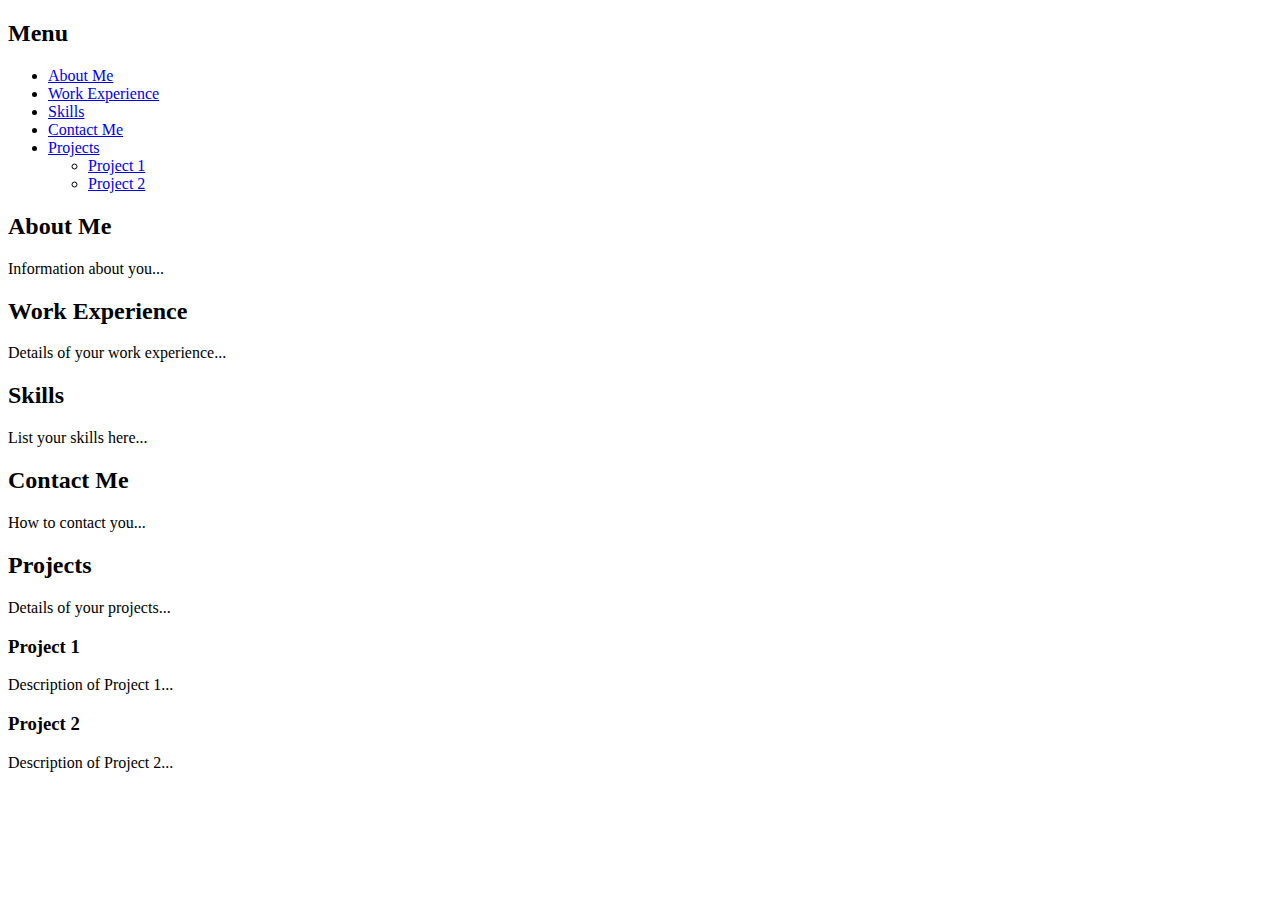
==== index.html @ ef304492 "scrollable sidebar?" ====
<!DOCTYPE html>
<html lang="en">
<head>
    <meta charset="UTF-8">
    <meta name="viewport" content="width=device-width, initial-scale=1.0">
    <title>Your Portfolio</title>
    <link rel="stylesheet" href="style.css">
</head>
<body>
    <nav id="sidebar">
        <h2>Menu</h2>
        <ul>
            <li><a href="#about" class="active">About Me</a></li>
            <li><a href="#work">Work Experience</a></li>
            <li><a href="#skills">Skills</a></li>
            <li><a href="#contact">Contact Me</a></li>
            <li>
                <a href="#projects">Projects</a>
                <ul class="nested">
                    <li><a href="#project1">Project 1</a></li>
                    <li><a href="#project2">Project 2</a></li>
                </ul>
            </li>
        </ul>
    </nav>
    <div id="content">
        <section id="about">
            <h2>About Me</h2>
            <p>Information about you...</p>
        </section>
        <section id="work">
            <h2>Work Experience</h2>
            <p>Details of your work experience...</p>
        </section>
        <section id="skills">
            <h2>Skills</h2>
            <p>List your skills here...</p>
        </section>
        <section id="contact">
            <h2>Contact Me</h2>
            <p>How to contact you...</p>
        </section>
        <section id="projects">
            <h2>Projects</h2>
            <p>Details of your projects...</p>
            <div id="project1">
                <h3>Project 1</h3>
                <p>Description of Project 1...</p>
            </div>
            <div id="project2">
                <h3>Project 2</h3>
                <p>Description of Project 2...</p>
            </div>
        </section>
    </div>
    <script src="script.js"></script>
</body>
</html>
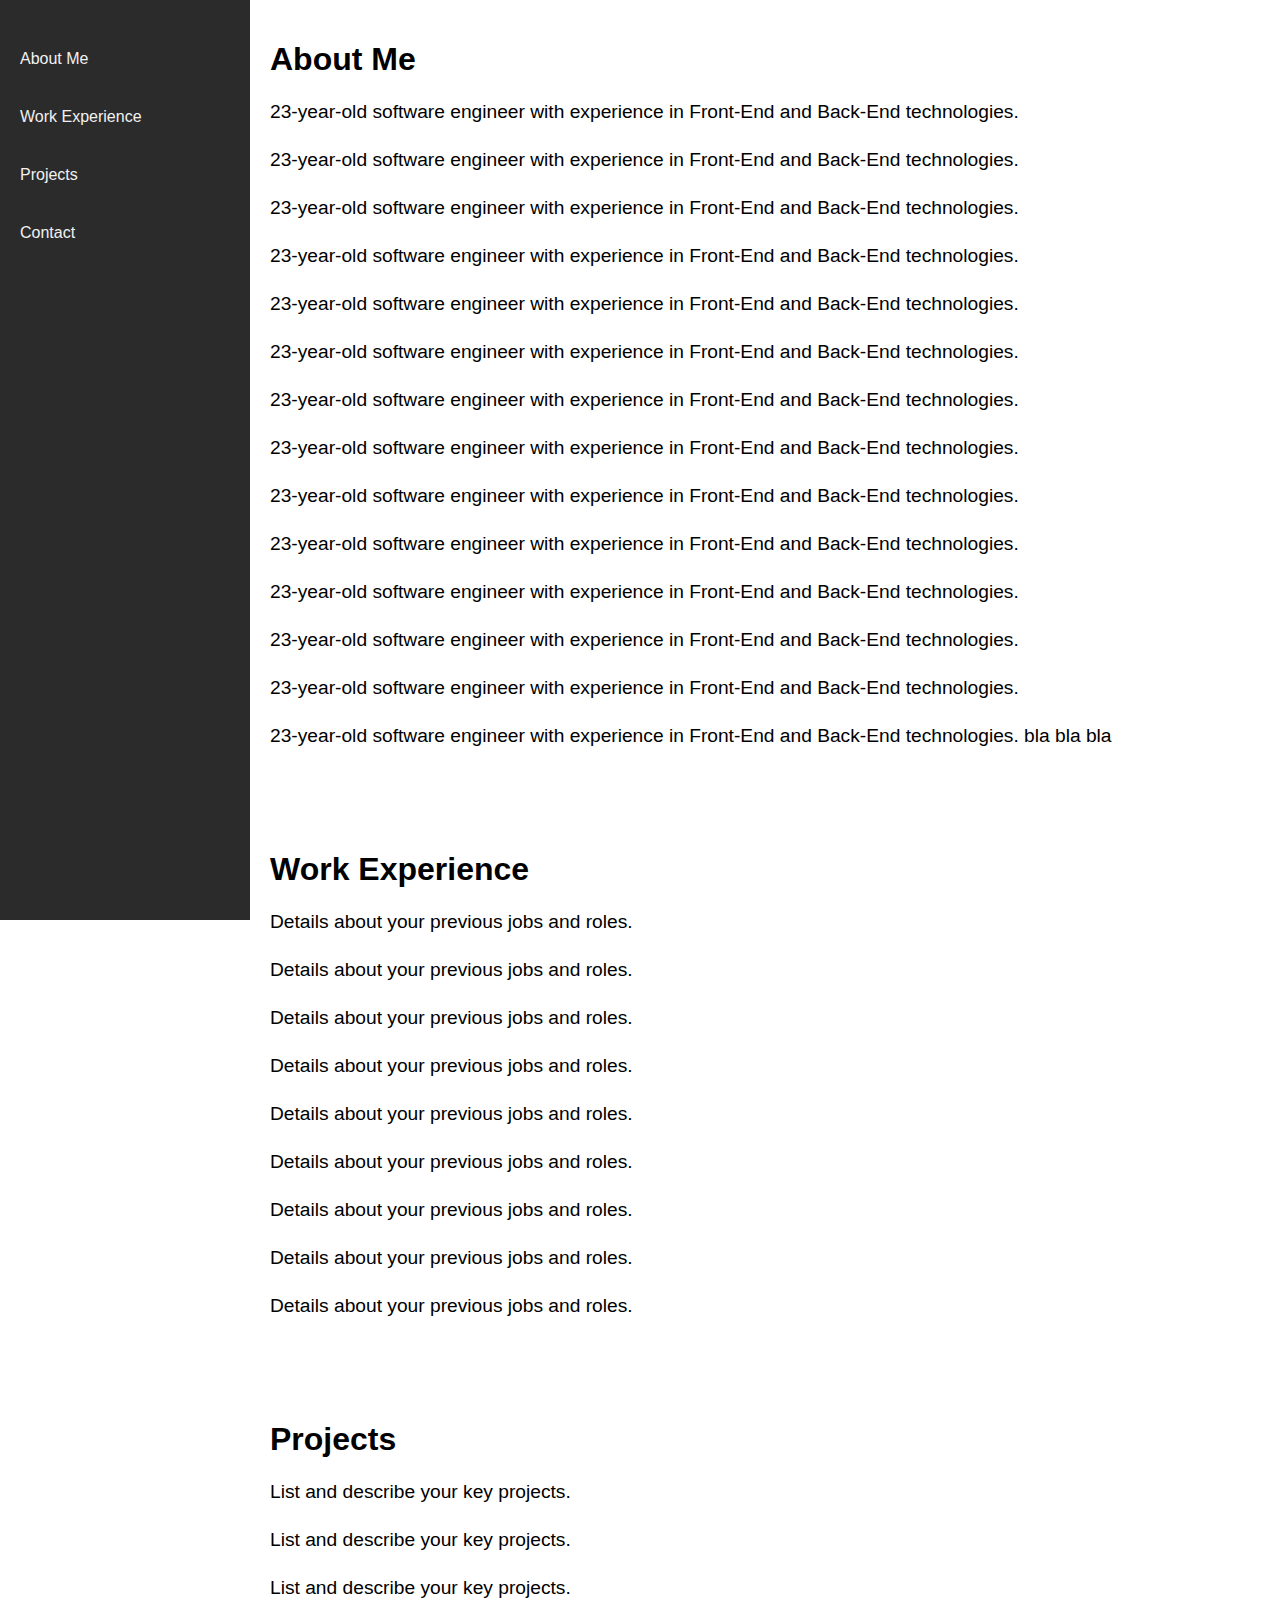
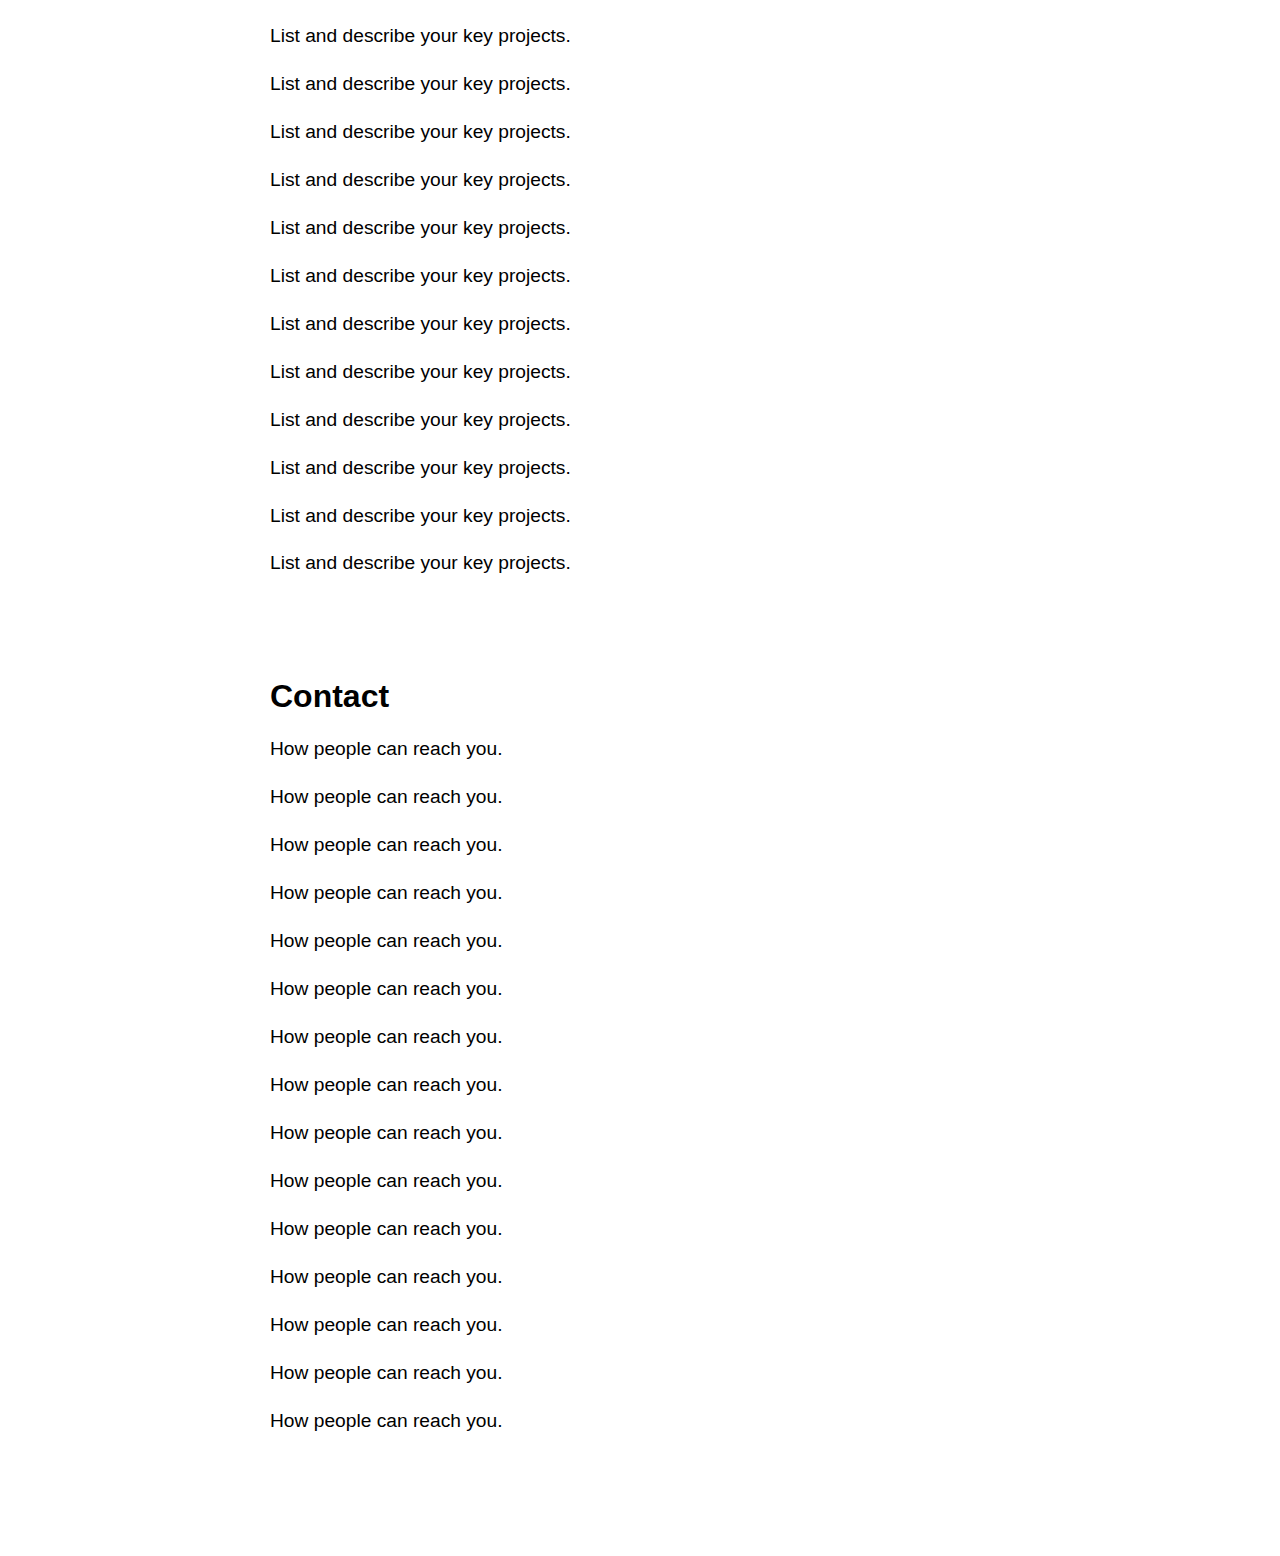
==== commit add86941: "scrollspy implementation and sectioning" ====
--- a/index.html
+++ b/index.html
@@ -4,55 +4,90 @@
     <meta charset="UTF-8">
     <meta name="viewport" content="width=device-width, initial-scale=1.0">
     <title>Your Portfolio</title>
-    <link rel="stylesheet" href="style.css">
+    <link rel="stylesheet" href="styles.css">
+    <script defer src="script.js"></script>
 </head>
 <body>
-    <nav id="sidebar">
-        <h2>Menu</h2>
-        <ul>
-            <li><a href="#about" class="active">About Me</a></li>
-            <li><a href="#work">Work Experience</a></li>
-            <li><a href="#skills">Skills</a></li>
-            <li><a href="#contact">Contact Me</a></li>
-            <li>
-                <a href="#projects">Projects</a>
-                <ul class="nested">
-                    <li><a href="#project1">Project 1</a></li>
-                    <li><a href="#project2">Project 2</a></li>
-                </ul>
-            </li>
-        </ul>
-    </nav>
-    <div id="content">
+    <!-- Sidebar -->
+    <div class="sidebar">
+        <nav>
+            <ul id="sidebar-menu">
+                <li><a href="#about" class="sidebar-link">About Me</a></li>
+                <li><a href="#experience" class="sidebar-link">Work Experience</a></li>
+                <li><a href="#projects" class="sidebar-link">Projects</a></li>
+                <li><a href="#contact" class="sidebar-link">Contact</a></li>
+            </ul>
+        </nav>
+    </div>
+
+    <!-- Main Content -->
+    <div class="content">
         <section id="about">
-            <h2>About Me</h2>
-            <p>Information about you...</p>
+            <h1>About Me</h1>
+            <p>23-year-old software engineer with experience in Front-End and Back-End technologies. </p>
+			<p>23-year-old software engineer with experience in Front-End and Back-End technologies. </p>
+			<p>23-year-old software engineer with experience in Front-End and Back-End technologies. </p>
+			<p>23-year-old software engineer with experience in Front-End and Back-End technologies. </p>
+			<p>23-year-old software engineer with experience in Front-End and Back-End technologies. </p>
+			<p>23-year-old software engineer with experience in Front-End and Back-End technologies. </p>
+			<p>23-year-old software engineer with experience in Front-End and Back-End technologies. </p>
+			<p>23-year-old software engineer with experience in Front-End and Back-End technologies. </p>
+			<p>23-year-old software engineer with experience in Front-End and Back-End technologies. </p>
+			<p>23-year-old software engineer with experience in Front-End and Back-End technologies. </p>
+			<p>23-year-old software engineer with experience in Front-End and Back-End technologies. </p>
+			<p>23-year-old software engineer with experience in Front-End and Back-End technologies. </p>
+			<p>23-year-old software engineer with experience in Front-End and Back-End technologies. </p>
+			<p>23-year-old software engineer with experience in Front-End and Back-End technologies. bla bla bla </p>
         </section>
-        <section id="work">
-            <h2>Work Experience</h2>
-            <p>Details of your work experience...</p>
+
+        <section id="experience">
+            <h1>Work Experience</h1>
+            <p>Details about your previous jobs and roles.</p>
+			<p>Details about your previous jobs and roles.</p>
+			<p>Details about your previous jobs and roles.</p>
+			<p>Details about your previous jobs and roles.</p>
+			<p>Details about your previous jobs and roles.</p>
+			<p>Details about your previous jobs and roles.</p>
+			<p>Details about your previous jobs and roles.</p>
+			<p>Details about your previous jobs and roles.</p>
+			<p>Details about your previous jobs and roles.</p>
         </section>
-        <section id="skills">
-            <h2>Skills</h2>
-            <p>List your skills here...</p>
+
+        <section id="projects">
+            <h1>Projects</h1>
+            <p>List and describe your key projects.</p>
+			<p>List and describe your key projects.</p>
+			<p>List and describe your key projects.</p>
+			<p>List and describe your key projects.</p>
+			<p>List and describe your key projects.</p>
+			<p>List and describe your key projects.</p>
+			<p>List and describe your key projects.</p>
+			<p>List and describe your key projects.</p>
+			<p>List and describe your key projects.</p>
+			<p>List and describe your key projects.</p>
+			<p>List and describe your key projects.</p>
+			<p>List and describe your key projects.</p>
+			<p>List and describe your key projects.</p>
+			<p>List and describe your key projects.</p>
+			<p>List and describe your key projects.</p>
         </section>
+
         <section id="contact">
-            <h2>Contact Me</h2>
-            <p>How to contact you...</p>
-        </section>
-        <section id="projects">
-            <h2>Projects</h2>
-            <p>Details of your projects...</p>
-            <div id="project1">
-                <h3>Project 1</h3>
-                <p>Description of Project 1...</p>
-            </div>
-            <div id="project2">
-                <h3>Project 2</h3>
-                <p>Description of Project 2...</p>
-            </div>
+            <h1>Contact</h1>
+            <p>How people can reach you.</p>
+			<p>How people can reach you.</p>
+			<p>How people can reach you.</p>
+			<p>How people can reach you.</p>
+			<p>How people can reach you.</p>
+			<p>How people can reach you.</p>
+			<p>How people can reach you.</p>
+			<p>How people can reach you.</p>
+			<p>How people can reach you.</p>
+			<p>How people can reach you.</p>
+			<p>How people can reach you.</p>
+			<p>How people can reach you.</p><p>How people can reach you.</p><p>How people can reach you.</p>
+			<p>How people can reach you.</p>
         </section>
     </div>
-    <script src="script.js"></script>
 </body>
 </html>
--- a/styles.css
+++ b/styles.css
@@ -0,0 +1,59 @@
+/* General styles */
+body {
+    margin: 0;
+    font-family: Arial, sans-serif;
+    display: flex;
+}
+
+/* Sidebar */
+.sidebar {
+    width: 250px;
+    background-color: #2b2b2b;
+    height: 100vh;
+    position: fixed;
+    top: 0;
+    left: 0;
+    overflow-y: auto;
+    padding-top: 20px;
+}
+
+.sidebar nav ul {
+    list-style-type: none;
+    padding: 0;
+}
+
+.sidebar nav ul li {
+    margin: 20px 0;
+}
+
+.sidebar-link {
+    text-decoration: none;
+    color: #f1f1f1;
+    padding: 10px 20px;
+    display: block;
+}
+
+.sidebar-link.active {
+    background-color: #4caf50;
+}
+
+/* Main content */
+.content {
+    margin-left: 250px;
+    padding: 20px;
+    width: calc(100% - 250px);
+}
+
+section {
+    margin-bottom: 100px;
+}
+
+section h1 {
+    font-size: 2em;
+    margin-bottom: 20px;
+}
+
+section p {
+    font-size: 1.2em;
+    line-height: 1.5;
+}
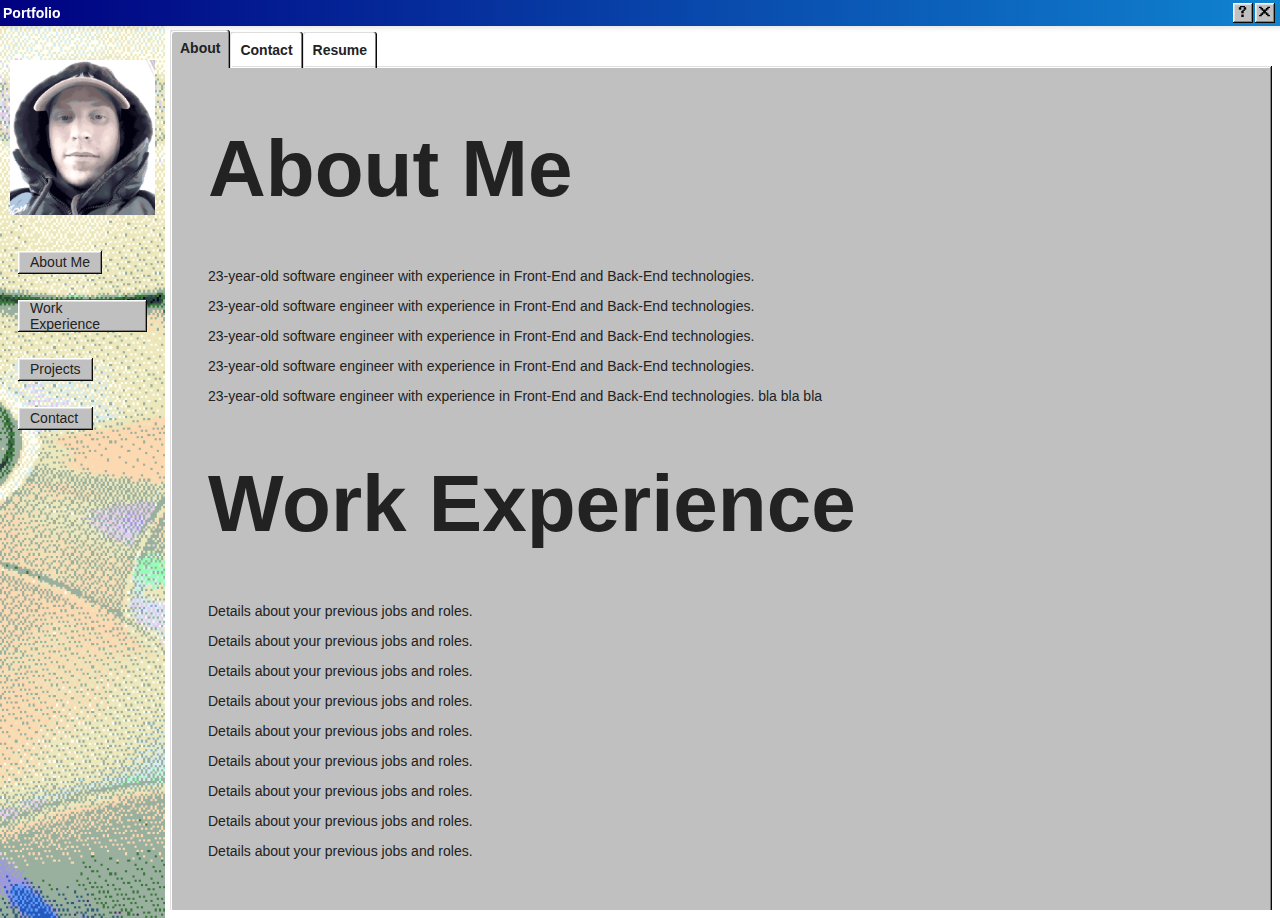
==== commit d4bd37f0: "sidebar update, added images, text fixes, scrolling fix" ====
--- a/index.html
+++ b/index.html
@@ -6,88 +6,132 @@
     <title>Your Portfolio</title>
     <link rel="stylesheet" href="styles.css">
     <script defer src="script.js"></script>
+	<style>
+		.title-bar {
+            position: fixed; /* Fixes the header to the top */
+            top: 0;
+            left: 0;
+            width: 100%; /* Full width */
+            background-color: #fff; /* White background */
+            z-index: 1000; /* Ensure it stays above other content */
+            box-shadow: 0 2px 5px rgba(0, 0, 0, 0.1); /* Shadow effect */
+        }
+
+        .sidebar {
+            position: fixed; /* Fixes the sidebar */
+			height: 100vh;
+            left: 0; /* Align to the left */
+            background-color: #e0e0e0; /* Change to your desired color */
+            padding: 30px 0px; /* Add padding */
+            box-shadow: none; /* Remove shadow effect */
+            overflow-y: auto; /* Allows scrolling within the sidebar if content overflows */
+        }
+
+        .container {
+            display: flex; /* Flexbox for sidebar and content */
+            margin-left: 150px; /* Leave space for the fixed sidebar (200px + 20px for padding) */
+            padding-top: 20px; /* Leave space for the fixed header */
+        }
+
+        .window-body {
+            flex-grow: 1; /* Allow main content to take remaining space */
+        }
+    </style>
 </head>
 <body>
-    <!-- Sidebar -->
-    <div class="sidebar">
-        <nav>
-            <ul id="sidebar-menu">
-                <li><a href="#about" class="sidebar-link">About Me</a></li>
-                <li><a href="#experience" class="sidebar-link">Work Experience</a></li>
-                <li><a href="#projects" class="sidebar-link">Projects</a></li>
-                <li><a href="#contact" class="sidebar-link">Contact</a></li>
-            </ul>
-        </nav>
-    </div>
+	<!-- Header -->
+	<div class="title-bar">
+		<div class="title-bar-text">Portfolio</div>
+		<div class="title-bar-controls">
+			<button aria-label="Help"></button>
+			<button aria-label="Close"></button>
+		</div>
+	</div>
+	
+	<div class="container" style="flex-grow: 1;">
+		<!-- Sidebar -->
+		<div class="sidebar" style="width: 165px;">
+			<nav>
+				<img src="./imgs/handsome.png" alt="Description of image" width="88%" style="padding: 10px;"/>
+				<ul class="tree-view" id="sidebar-menu">
+					<li><button class="button" style="text-align: left;" onclick="location.href='#about'">About Me</a></li>
+					<li><button class="button" style="text-align: left;" onclick="location.href='#experience'">Work Experience</a></li>
+					<li><button class="button" style="text-align: left;" onclick="location.href='#projects'">Projects</a></li>
+					<li><button class="button" style="text-align: left;" onclick="location.href='#contact'">Contact</a></li>
+				</ul>
+			</nav>
+		</div>
+		
+		<div class="window-body" role="tabpanel" style="flex-grow: 1; margin-left: 20px; overflow-y: scroll; height: 98vh;">
+			<!-- Tablist -->
+			<menu role="tablist">
+				<li id="about" role="tab" aria-selected="true"><a href="#about">About</a></li>
+				<li role="tab"><a href="contact.html">Contact</a></li>
+				<li role="tab"><a href="#tabs">Resume</a></li>
+			</menu>
+			<div class="window">
+				<div class="window-body">
+					<!-- Main Content -->
+					<div class="content">
+						<h1>About Me</h1>
+						<p>23-year-old software engineer with experience in Front-End and Back-End technologies. </p>
+						<p>23-year-old software engineer with experience in Front-End and Back-End technologies. </p>
+						<p>23-year-old software engineer with experience in Front-End and Back-End technologies. </p>
+						<p>23-year-old software engineer with experience in Front-End and Back-End technologies. </p>
+						<p>23-year-old software engineer with experience in Front-End and Back-End technologies. bla bla bla </p>
 
-    <!-- Main Content -->
-    <div class="content">
-        <section id="about">
-            <h1>About Me</h1>
-            <p>23-year-old software engineer with experience in Front-End and Back-End technologies. </p>
-			<p>23-year-old software engineer with experience in Front-End and Back-End technologies. </p>
-			<p>23-year-old software engineer with experience in Front-End and Back-End technologies. </p>
-			<p>23-year-old software engineer with experience in Front-End and Back-End technologies. </p>
-			<p>23-year-old software engineer with experience in Front-End and Back-End technologies. </p>
-			<p>23-year-old software engineer with experience in Front-End and Back-End technologies. </p>
-			<p>23-year-old software engineer with experience in Front-End and Back-End technologies. </p>
-			<p>23-year-old software engineer with experience in Front-End and Back-End technologies. </p>
-			<p>23-year-old software engineer with experience in Front-End and Back-End technologies. </p>
-			<p>23-year-old software engineer with experience in Front-End and Back-End technologies. </p>
-			<p>23-year-old software engineer with experience in Front-End and Back-End technologies. </p>
-			<p>23-year-old software engineer with experience in Front-End and Back-End technologies. </p>
-			<p>23-year-old software engineer with experience in Front-End and Back-End technologies. </p>
-			<p>23-year-old software engineer with experience in Front-End and Back-End technologies. bla bla bla </p>
-        </section>
+						<section id="experience">
+							<h1>Work Experience</h1>
+							<p>Details about your previous jobs and roles.</p>
+							<p>Details about your previous jobs and roles.</p>
+							<p>Details about your previous jobs and roles.</p>
+							<p>Details about your previous jobs and roles.</p>
+							<p>Details about your previous jobs and roles.</p>
+							<p>Details about your previous jobs and roles.</p>
+							<p>Details about your previous jobs and roles.</p>
+							<p>Details about your previous jobs and roles.</p>
+							<p>Details about your previous jobs and roles.</p>
+						</section>
 
-        <section id="experience">
-            <h1>Work Experience</h1>
-            <p>Details about your previous jobs and roles.</p>
-			<p>Details about your previous jobs and roles.</p>
-			<p>Details about your previous jobs and roles.</p>
-			<p>Details about your previous jobs and roles.</p>
-			<p>Details about your previous jobs and roles.</p>
-			<p>Details about your previous jobs and roles.</p>
-			<p>Details about your previous jobs and roles.</p>
-			<p>Details about your previous jobs and roles.</p>
-			<p>Details about your previous jobs and roles.</p>
-        </section>
+						<section id="projects">
+							<h1>Projects</h1>
+							<p>List and describe your key projects.</p>
+							<p>List and describe your key projects.</p>
+							<p>List and describe your key projects.</p>
+							<p>List and describe your key projects.</p>
+							<p>List and describe your key projects.</p>
+							<p>List and describe your key projects.</p>
+							<p>List and describe your key projects.</p>
+							<p>List and describe your key projects.</p>
+							<p>List and describe your key projects.</p>
+							<p>List and describe your key projects.</p>
+							<p>List and describe your key projects.</p>
+							<p>List and describe your key projects.</p>
+							<p>List and describe your key projects.</p>
+							<p>List and describe your key projects.</p>
+							<p>List and describe your key projects.</p>
+						</section>
 
-        <section id="projects">
-            <h1>Projects</h1>
-            <p>List and describe your key projects.</p>
-			<p>List and describe your key projects.</p>
-			<p>List and describe your key projects.</p>
-			<p>List and describe your key projects.</p>
-			<p>List and describe your key projects.</p>
-			<p>List and describe your key projects.</p>
-			<p>List and describe your key projects.</p>
-			<p>List and describe your key projects.</p>
-			<p>List and describe your key projects.</p>
-			<p>List and describe your key projects.</p>
-			<p>List and describe your key projects.</p>
-			<p>List and describe your key projects.</p>
-			<p>List and describe your key projects.</p>
-			<p>List and describe your key projects.</p>
-			<p>List and describe your key projects.</p>
-        </section>
-
-        <section id="contact">
-            <h1>Contact</h1>
-            <p>How people can reach you.</p>
-			<p>How people can reach you.</p>
-			<p>How people can reach you.</p>
-			<p>How people can reach you.</p>
-			<p>How people can reach you.</p>
-			<p>How people can reach you.</p>
-			<p>How people can reach you.</p>
-			<p>How people can reach you.</p>
-			<p>How people can reach you.</p>
-			<p>How people can reach you.</p>
-			<p>How people can reach you.</p>
-			<p>How people can reach you.</p><p>How people can reach you.</p><p>How people can reach you.</p>
-			<p>How people can reach you.</p>
-        </section>
-    </div>
+						<section id="contact">
+							<h1>Contact</h1>
+							<p>How people can reach you.</p>
+							<p>How people can reach you.</p>
+							<p>How people can reach you.</p>
+							<p>How people can reach you.</p>
+							<p>How people can reach you.</p>
+							<p>How people can reach you.</p>
+							<p>How people can reach you.</p>
+							<p>How people can reach you.</p>
+							<p>How people can reach you.</p>
+							<p>How people can reach you.</p>
+							<p>How people can reach you.</p>
+							<p>How people can reach you.</p>
+							<p>How people can reach you.</p>
+						</section>
+					</div>
+				</div>
+			</div>
+		</div>
+	</div>
 </body>
-</html>
+</html>--- a/styles.css
+++ b/styles.css
@@ -1,59 +1,1020 @@
-/* General styles */
+/**
+ * 98.css
+ * Copyright (c) 2020 Jordan Scales <thatjdanisso.cool>
+ * https://github.com/jdan/98.css/blob/main/LICENSE
+ */
+
+:root {
+  /* Color */
+  --text-color: #222222;
+  --surface: #c0c0c0;
+  --button-highlight: #ffffff;
+  --button-face: #dfdfdf;
+  --button-shadow: #808080;
+  --window-frame: #0a0a0a;
+  --dialog-blue: #000080;
+  --dialog-blue-light: #1084d0;
+  --dialog-gray: #808080;
+  --dialog-gray-light: #b5b5b5;
+  --link-blue: #0000ff;
+
+  /* Spacing */
+  --element-spacing: 8px;
+  --grouped-button-spacing: 4px;
+  --grouped-element-spacing: 6px;
+  --radio-width: 12px;
+  --checkbox-width: 13px;
+  --radio-label-spacing: 6px;
+  --range-track-height: 4px;
+  --range-spacing: 10px;
+
+  /* Some detailed computations for radio buttons and checkboxes */
+  --radio-total-width-precalc: var(--radio-width) + var(--radio-label-spacing);
+  --radio-total-width: calc(var(--radio-total-width-precalc));
+  --radio-left: calc(-1 * var(--radio-total-width-precalc));
+  --radio-dot-width: 4px;
+  --radio-dot-top: calc(var(--radio-width) / 2 - var(--radio-dot-width) / 2);
+  --radio-dot-left: calc(
+    -1 * (var(--radio-total-width-precalc)) + var(--radio-width) / 2 - var(
+        --radio-dot-width
+      ) / 2
+  );
+
+  --checkbox-total-width-precalc: var(--checkbox-width) +
+    var(--radio-label-spacing);
+  --checkbox-total-width: calc(var(--checkbox-total-width-precalc));
+  --checkbox-left: calc(-1 * var(--checkbox-total-width-precalc));
+  --checkmark-width: 7px;
+  --checkmark-left: 3px;
+
+  /* Borders */
+  --border-width: 1px;
+  --border-raised-outer: inset -1px -1px var(--window-frame),
+    inset 1px 1px var(--button-highlight);
+  --border-raised-inner: inset -2px -2px var(--button-shadow),
+    inset 2px 2px var(--button-face);
+  --border-sunken-outer: inset -1px -1px var(--button-highlight),
+    inset 1px 1px var(--window-frame);
+  --border-sunken-inner: inset -2px -2px var(--button-face),
+    inset 2px 2px var(--button-shadow);
+  --default-button-border-raised-outer: inset -2px -2px var(--window-frame), inset 1px 1px var(--window-frame);
+  --default-button-border-raised-inner: inset 2px 2px var(--button-highlight), inset -3px -3px var(--button-shadow), inset 3px 3px var(--button-face);
+  --default-button-border-sunken-outer: inset 2px 2px var(--window-frame), inset -1px -1px var(--window-frame);
+  --default-button-border-sunken-inner: inset -2px -2px var(--button-highlight), inset 3px 3px var(--button-shadow), inset -3px -3px var(--button-face);
+
+
+  /* Window borders flip button-face and button-highlight */
+  --border-window-outer: inset -1px -1px var(--window-frame),
+    inset 1px 1px var(--button-face);
+  --border-window-inner: inset -2px -2px var(--button-shadow),
+    inset 2px 2px var(--button-highlight);
+
+  /* Field borders (checkbox, input, etc) flip window-frame and button-shadow */
+  --border-field: inset -1px -1px var(--button-highlight),
+    inset 1px 1px var(--button-shadow), inset -2px -2px var(--button-face),
+    inset 2px 2px var(--window-frame);
+
+  /* Tabs */
+  --border-tab: inset -1px 0 var(--window-frame),
+    inset 1px 1px var(--button-face),
+    inset -2px 0 var(--button-shadow),
+    inset 2px 2px var(--button-highlight)
+}
+
+@font-face {
+  font-family: "MS Sans Serif", sans-serif;
+  font-weight: normal;
+  font-style: normal;
+}
+
+@font-face {
+  font-family: "MS Sans Serif", sans-serif;
+  font-weight: bold;
+  font-style: normal;
+}
+
+html {
+	scroll-padding-top: 500px;
+}
+
 body {
-    margin: 0;
-    font-family: Arial, sans-serif;
-    display: flex;
-}
-
-/* Sidebar */
+  margin: 0;
+  font-family: Arial;
+  font-size: 12px;
+  color: var(--text-color);
+  overflow: hidden;
+}
+
+button,
+label,
+input,
+legend,
+textarea,
+select,
+option,
+table,
+ul.tree-view,
+.window,
+.title-bar,
+li[role=tab] {
+  font-family: "MS Sans Serif", sans-serif, Arial;
+  -webkit-font-smoothing: none;
+  font-size: 14px;
+  display: block;
+}
+
+h1 {
+  font-size: 5rem;
+}
+
+h2 {
+  font-size: 2.5rem;
+}
+
+h3 {
+  font-size: 2rem;
+}
+
+h4 {
+  font-size: 1.5rem;
+}
+
+u {
+  text-decoration: none;
+  border-bottom: 0.5px solid #222222;
+}
+
+button,
+input[type="submit"],
+input[type="reset"] {
+  box-sizing: border-box;
+  border: none;
+  color: transparent;
+  text-shadow: 0 0 var(--text-color);
+  background: var(--surface);
+  box-shadow: var(--border-raised-outer), var(--border-raised-inner);
+  border-radius: 0;
+
+  min-width: 75px;
+  min-height: 23px;
+  padding: 0 12px;
+}
+
+button.default,
+input[type="submit"].default,
+input[type="reset"].default {
+  box-shadow: var(--default-button-border-raised-outer), var(--default-button-border-raised-inner);
+}
+
+.vertical-bar {
+  width: 4px;
+  height: 20px;
+  background: #c0c0c0;
+  box-shadow: var(--border-raised-outer), var(--border-raised-inner);
+}
+
+button:not(:disabled):active,
+input[type="submit"]:not(:disabled):active,
+input[type="reset"]:not(:disabled):active {
+  box-shadow: var(--border-sunken-outer), var(--border-sunken-inner);
+  text-shadow: 1px 1px var(--text-color);
+}
+
+button.default:not(:disabled):active,
+input[type="submit"].default:not(:disabled):active,
+input[type="reset"].default:not(:disabled):active {
+  box-shadow: var(--default-button-border-sunken-outer), var(--default-button-border-sunken-inner);
+}
+
+@media (not(hover)) {
+  button:not(:disabled):hover,
+  input[type="submit"]:not(:disabled):hover,
+  input[type="reset"]:not(:disabled):hover {
+    box-shadow: var(--border-sunken-outer), var(--border-sunken-inner);
+  }
+}
+
+button:focus,
+input[type="submit"]:focus,
+input[type="reset"]:focus {
+  outline: 1px dotted #000000;
+  outline-offset: -4px;
+}
+
+button::-moz-focus-inner,
+input[type="submit"]::-moz-focus-inner,
+input[type="reset"]::-moz-focus-inner {
+  border: 0;
+}
+
+:disabled,
+:disabled + label,
+input[readonly],
+input[readonly] + label {
+  color: var(--button-shadow);
+}
+
+button:disabled,
+input[type="submit"]:disabled,
+input[type="reset"]:disabled,
+:disabled + label {
+  text-shadow: 1px 1px 0 var(--button-highlight);
+}
+
+.window {
+  box-shadow: var(--border-window-outer), var(--border-window-inner);
+  background: var(--surface);
+  min-height: 92vh;
+  padding: 3px 0 0 30px;
+}
+
+.title-bar {
+  /*background-image: url('./imgs/cds.png');
+  background-size: cover;
+  background-position: center;
+  background-repeat: no-repeat;*/
+  background: linear-gradient(
+    90deg,
+    var(--dialog-blue),
+    var(--dialog-blue-light)
+  );
+  padding: 3px 2px 3px 3px;
+  display: flex;
+  justify-content: space-between;
+  align-items: center;
+}
+
+.title-bar.inactive {
+  background: linear-gradient(
+    90deg,
+    var(--dialog-gray),
+    var(--dialog-gray-light)
+  );
+}
+
+.title-bar-text {
+  font-weight: bold;
+  color: white;
+  letter-spacing: 0;
+  margin-right: 24px;
+}
+
+.title-bar-controls {
+  display: flex;
+  padding-right: 8px;
+}
+
+.title-bar-controls button {
+  padding: 0;
+  display: block;
+  min-width: 20px;
+  min-height: 20px;
+  background-size: 55% 55%; /* Make the background image fill the button */
+}
+
+.title-bar-controls button:active {
+  padding: 0px;
+}
+
+.title-bar-controls button:focus {
+  outline: none;
+}
+
+.title-bar-controls button[aria-label="Minimize"],
+.title-bar-controls button[aria-label].minimize {
+  background-image: url("./icon/minimize.svg");
+  background-repeat: no-repeat;
+  background-position: bottom 3px left 4px;
+}
+
+.title-bar-controls button[aria-label="Maximize"],
+.title-bar-controls button[aria-label].maximize {
+  background-image: url("./icon/maximize.svg");
+  background-repeat: no-repeat;
+  background-position: top 2px left 3px;
+}
+
+.title-bar-controls button[aria-label="Maximize"]:disabled,
+.title-bar-controls button[aria-label].maximize:disabled {
+  background-image: url("./icon/maximize-disabled.svg");
+  background-repeat: no-repeat;
+  background-position: top 2px left 3px;
+}
+
+.title-bar-controls button[aria-label="Restore"],
+.title-bar-controls button[aria-label].restore {
+  background-image: url("./icon/restore.svg");
+  background-repeat: no-repeat;
+  background-position: top 2px left 3px;
+}
+
+.title-bar-controls button[aria-label="Help"],
+.title-bar-controls button[aria-label].help {
+  background-image: url("./icon/help.svg");
+  background-repeat: no-repeat;
+  background-position: top 3px left 4px;
+}
+
+.title-bar-controls button[aria-label="Close"],
+.title-bar-controls button[aria-label].close {
+  margin-left: 2px;
+  background-image: url("./icon/close.svg");
+  background-repeat: no-repeat;
+  background-position: top 3px left 4px;
+}
+
+.status-bar {
+  margin: 0px 1px;
+  display: flex;
+  gap: 1px;
+}
+
+.status-bar-field {
+  box-shadow: inset -1px -1px #dfdfdf, inset 1px 1px #808080;
+  flex-grow: 1;
+  padding: 2px 3px;
+  margin: 0;
+}
+
+.window-body {
+  margin: var(--element-spacing);
+}
+
+fieldset {
+  border-image: url("./icon/groupbox-border.svg") 2;
+  padding: calc(2 * var(--border-width) + var(--element-spacing));
+  padding-block-start: var(--element-spacing);
+  margin: 0;
+}
+
+legend {
+  background: var(--surface);
+}
+
+.field-row {
+  display: flex;
+  align-items: center;
+}
+
+[class^="field-row"] + [class^="field-row"] {
+  margin-top: var(--grouped-element-spacing);
+}
+
+.field-row > * + * {
+  margin-left: var(--grouped-element-spacing);
+}
+
+.field-row-stacked {
+  display: flex;
+  flex-direction: column;
+}
+
+.field-row-stacked * + * {
+  margin-top: var(--grouped-element-spacing);
+}
+
+label {
+  display: inline-flex;
+  align-items: center;
+}
+
+input[type="radio"],
+input[type="checkbox"] {
+  appearance: none;
+  -webkit-appearance: none;
+  -moz-appearance: none;
+  margin: 0;
+  background: 0;
+  position: fixed;
+  opacity: 0;
+  border: none;
+}
+
+input[type="radio"] + label,
+input[type="checkbox"] + label {
+  line-height: 13px;
+}
+
+input[type="radio"] + label {
+  position: relative;
+  margin-left: var(--radio-total-width);
+}
+
+input[type="radio"] + label::before {
+  content: "";
+  position: absolute;
+  top: 0;
+  left: calc(-1 * (var(--radio-total-width-precalc)));
+  display: inline-block;
+  width: var(--radio-width);
+  height: var(--radio-width);
+  margin-right: var(--radio-label-spacing);
+  background: url("./icon/radio-border.svg");
+}
+
+input[type="radio"]:active + label::before {
+  background: url("./icon/radio-border-disabled.svg");
+}
+
+input[type="radio"]:checked + label::after {
+  content: "";
+  display: block;
+  width: var(--radio-dot-width);
+  height: var(--radio-dot-width);
+  top: var(--radio-dot-top);
+  left: var(--radio-dot-left);
+  position: absolute;
+  background: url("./icon/radio-dot.svg");
+}
+
+input[type="radio"]:focus + label,
+input[type="checkbox"]:focus + label {
+  outline: 1px dotted #000000;
+}
+
+input[type="radio"][disabled] + label::before {
+  background: url("./icon/radio-border-disabled.svg");
+}
+
+input[type="radio"][disabled]:checked + label::after {
+  background: url("./icon/radio-dot-disabled.svg");
+}
+
+input[type="checkbox"] + label {
+  position: relative;
+  margin-left: var(--checkbox-total-width);
+}
+
+input[type="checkbox"] + label::before {
+  content: "";
+  position: absolute;
+  left: calc(-1 * (var(--checkbox-total-width-precalc)));
+  display: inline-block;
+  width: var(--checkbox-width);
+  height: var(--checkbox-width);
+  background: var(--button-highlight);
+  box-shadow: var(--border-field);
+  margin-right: var(--radio-label-spacing);
+}
+
+input[type="checkbox"]:active + label::before {
+  background: var(--surface);
+}
+
+input[type="checkbox"]:checked + label::after {
+  content: "";
+  display: block;
+  width: var(--checkmark-width);
+  height: var(--checkmark-width);
+  position: absolute;
+  left: calc(
+    -1 * (var(--checkbox-total-width-precalc)) + var(--checkmark-left)
+  );
+  background: url("./icon/checkmark.svg");
+}
+
+input[type="checkbox"][disabled] + label::before {
+  background: var(--surface);
+}
+
+input[type="checkbox"][disabled]:checked + label::after {
+  background: url("./icon/checkmark-disabled.svg");
+}
+
+input[type="text"],
+input[type="password"],
+input[type="email"],
+input[type="tel"],
+input[type="number"],
+input[type="search"],
+select,
+textarea {
+  padding: 3px 4px;
+  border: none;
+  box-shadow: var(--border-field);
+  background-color: var(--button-highlight);
+  box-sizing: border-box;
+  -webkit-appearance: none;
+  -moz-appearance: none;
+  appearance: none;
+  border-radius: 0;
+}
+
+input[type="text"],
+input[type="password"],
+input[type="email"],
+input[type="tel"],
+input[type="search"],
+select {
+  height: 21px;
+}
+input[type="number"] {
+  /* need this 1 pixel to fit the spinner controls in box */
+  height: 22px;
+}
+/* clears the ‘X’ from Internet Explorer */
+input[type=search]::-ms-clear { display: none; width : 0; height: 0; }
+input[type=search]::-ms-reveal { display: none; width : 0; height: 0; }
+/* clears the ‘X’ from Chrome */
+input[type="search"]::-webkit-search-decoration,
+input[type="search"]::-webkit-search-cancel-button,
+input[type="search"]::-webkit-search-results-button,
+input[type="search"]::-webkit-search-results-decoration { display: none; }
+
+input[type="text"],
+input[type="password"],
+input[type="email"],
+input[type="tel"],
+input[type="number"],
+input[type="search"] {
+  /* For some reason descenders are getting cut off without this */
+  line-height: 2;
+}
+
+input[type="email"]:disabled,
+input[type="tel"]:disabled,
+input[type="password"]:disabled,
+input[type="text"]:disabled,
+input[type="number"]:disabled,
+input[type="search"]:disabled,
+input[type="email"]:read-only,
+input[type="tel"]:read-only,
+input[type="password"]:read-only,
+input[type="text"]:read-only,
+input[type="number"]:read-only,
+input[type="search"]:read-only,
+textarea:disabled {
+  background-color: var(--surface);
+}
+
+select {
+  appearance: none;
+  -webkit-appearance: none;
+  -moz-appearance: none;
+  position: relative;
+  padding-right: 32px;
+  background-image: url("./icon/button-down.svg");
+  background-position: top 2px right 2px;
+  background-repeat: no-repeat;
+  border-radius: 0;
+}
+
+select:focus,
+input[type="text"]:focus,
+input[type="password"]:focus,
+input[type="email"]:focus,
+input[type="tel"]:focus,
+input[type="number"]:focus,
+input[type="search"]:focus,
+textarea:focus {
+  outline: none;
+}
+
+input[type="range"] {
+  -webkit-appearance: none;
+  width: 100%;
+  background: transparent;
+}
+
+input[type="range"]:focus {
+  outline: none;
+}
+
+input[type="range"]::-webkit-slider-thumb {
+  -webkit-appearance: none;
+  height: 21px;
+  width: 11px;
+  background: url("./icon/indicator-horizontal.svg");
+  transform: translateY(-8px);
+  box-shadow: none;
+  border: none;
+}
+
+input[type="range"].has-box-indicator::-webkit-slider-thumb {
+  background: url("./icon/indicator-rectangle-horizontal.svg");
+  transform: translateY(-10px);
+}
+
+input[type="range"]::-moz-range-thumb {
+  height: 21px;
+  width: 11px;
+  border: 0;
+  border-radius: 0;
+  background: url("./icon/indicator-horizontal.svg");
+  transform: translateY(2px);
+}
+
+input[type="range"].has-box-indicator::-moz-range-thumb {
+  background: url("./icon/indicator-rectangle-horizontal.svg");
+  transform: translateY(0px);
+}
+
+input[type="range"]::-webkit-slider-runnable-track {
+  width: 100%;
+  height: 2px;
+  box-sizing: border-box;
+  background: black;
+  border-right: 1px solid grey;
+  border-bottom: 1px solid grey;
+  box-shadow: 1px 0 0 white, 1px 1px 0 white, 0 1px 0 white, -1px 0 0 darkgrey,
+    -1px -1px 0 darkgrey, 0 -1px 0 darkgrey, -1px 1px 0 white, 1px -1px darkgrey;
+}
+
+input[type="range"]::-moz-range-track {
+  width: 100%;
+  height: 2px;
+  box-sizing: border-box;
+  background: black;
+  border-right: 1px solid grey;
+  border-bottom: 1px solid grey;
+  box-shadow: 1px 0 0 white, 1px 1px 0 white, 0 1px 0 white, -1px 0 0 darkgrey,
+    -1px -1px 0 darkgrey, 0 -1px 0 darkgrey, -1px 1px 0 white, 1px -1px darkgrey;
+}
+
+.is-vertical {
+  display: inline-block;
+  width: 4px;
+  height: 150px;
+  transform: translateY(50%);
+}
+
+.is-vertical > input[type="range"] {
+  width: 150px;
+  height: 4px;
+  margin: 0 calc(var(--grouped-element-spacing) + var(--range-spacing)) 0
+    var(--range-spacing);
+  transform-origin: left;
+  transform: rotate(270deg) translateX(calc(-50% + var(--element-spacing)));
+}
+
+.is-vertical > input[type="range"]::-webkit-slider-runnable-track {
+  border-left: 1px solid grey;
+  border-right: 0;
+  border-bottom: 1px solid grey;
+  box-shadow: -1px 0 0 white, -1px 1px 0 white, 0 1px 0 white, 1px 0 0 darkgrey,
+    1px -1px 0 darkgrey, 0 -1px 0 darkgrey, 1px 1px 0 white, -1px -1px darkgrey;
+}
+
+.is-vertical > input[type="range"]::-moz-range-track {
+  border-left: 1px solid grey;
+  border-right: 0;
+  border-bottom: 1px solid grey;
+  box-shadow: -1px 0 0 white, -1px 1px 0 white, 0 1px 0 white, 1px 0 0 darkgrey,
+    1px -1px 0 darkgrey, 0 -1px 0 darkgrey, 1px 1px 0 white, -1px -1px darkgrey;
+}
+
+.is-vertical > input[type="range"]::-webkit-slider-thumb {
+  transform: translateY(-8px) scaleX(-1);
+}
+
+.is-vertical > input[type="range"].has-box-indicator::-webkit-slider-thumb {
+  transform: translateY(-10px) scaleX(-1);
+}
+
+.is-vertical > input[type="range"]::-moz-range-thumb {
+  transform: translateY(2px) scaleX(-1);
+}
+
+.is-vertical > input[type="range"].has-box-indicator::-moz-range-thumb {
+  transform: translateY(0px) scaleX(-1);
+}
+
+select:focus {
+  color: var(--button-highlight);
+  background-color: var(--dialog-blue);
+}
+select:focus option {
+  color: #000;
+  background-color: #fff;
+}
+
+select:active {
+  background-image: url("./icon/button-down-active.svg");
+}
+
+a {
+  color: var(--link-blue);
+}
+
+a:focus {
+  outline: 1px dotted var(--link-blue);
+}
+
+ul.tree-view {
+  display: block;
+  background: transparent;
+  box-shadow: transparent;
+  padding: 10px;
+  margin: 0;
+}
+
+ul.tree-view li {
+  list-style-type: none;
+  padding: 8px;
+}
+
+ul.tree-view a {
+  text-decoration: none;
+  font-weight: 700;
+  color: black;
+}
+
+ul.tree-view a:focus {
+  background-color: var(--dialog-blue);
+  color: var(--button-highlight);
+}
+
+ul.tree-view ul,
+ul.tree-view li {
+  margin-top: 3px;
+}
+
+ul.tree-view ul {
+  margin-left: 16px;
+  padding-left: 16px;
+  /* Goes down too far */
+  border-left: 1px dotted #808080;
+}
+
+ul.tree-view ul > li {
+  position: relative;
+}
+ul.tree-view ul > li::before {
+  content: "";
+  display: block;
+  position: absolute;
+  left: -16px;
+  top: 6px;
+  width: 12px;
+  border-bottom: 1px dotted #808080;
+}
+
+/* Cover the bottom of the left dotted border */
+ul.tree-view ul > li:last-child::after {
+  content: "";
+  display: block;
+  position: absolute;
+  left: -20px;
+  top: 7px;
+  bottom: 0px;
+  width: 8px;
+  background: var(--button-highlight);
+}
+
+ul.tree-view details {
+  margin-top: 0;
+}
+
+ul.tree-view details[open] summary {
+  margin-bottom: 0;
+}
+
+ul.tree-view ul details > summary:before {
+  margin-left: -22px;
+  position: relative;
+  z-index: 1;
+}
+
+ul.tree-view details > summary:before {
+  text-align: center;
+  display: block;
+  float: left;
+  content: "+";
+  border: 1px solid #808080;
+  width: 8px;
+  height: 9px;
+  line-height: 8px;
+  margin-right: 5px;
+  padding-left: 1px;
+  background-color: #fff;
+}
+
+ul.tree-view details[open] > summary:before {
+  content: "-";
+}
+
+ul.tree-view details > summary::marker,
+ul.tree-view details > summary::-webkit-details-marker {
+  content: "";
+}
+
+pre {
+  display: block;
+  background: var(--button-highlight);
+  box-shadow: var(--border-field);
+  padding: 12px 8px;
+  margin: 0;
+}
+
+code,
+code * {
+  font-family: monospace;
+}
+
+summary:focus {
+  outline: 1px dotted #000000;
+}
+
+::-webkit-scrollbar {
+  width: 16px;
+}
+::-webkit-scrollbar:horizontal {
+  height: 17px;
+}
+
+::-webkit-scrollbar-corner {
+  background: var(--button-face);
+}
+
+::-webkit-scrollbar-track {
+  background-image: url("./icon/scrollbar-background.svg");
+}
+
+::-webkit-scrollbar-thumb {
+  background-color: var(--button-face);
+  box-shadow: var(--border-raised-outer), var(--border-raised-inner);
+}
+
+::-webkit-scrollbar-button:horizontal:start:decrement,
+::-webkit-scrollbar-button:horizontal:end:increment,
+::-webkit-scrollbar-button:vertical:start:decrement,
+::-webkit-scrollbar-button:vertical:end:increment {
+  display: block;
+}
+
+::-webkit-scrollbar-button:vertical:start {
+  height: auto;
+  background-image: url("./icon/button-up.svg");
+}
+::-webkit-scrollbar-button:vertical:end {
+  height: auto;
+  background-image: url("./icon/button-down.svg");
+}
+::-webkit-scrollbar-button:horizontal:start {
+  width: 16px;
+  background-image: url("./icon/button-left.svg");
+}
+::-webkit-scrollbar-button:horizontal:end {
+  width: 16px;
+  background-image: url("./icon/button-right.svg");
+}
+
+.window[role=tabpanel] {
+  position: relative;
+  height: 100%;
+  z-index: 2;
+}
+
+menu[role=tablist] {
+  position: relative;
+  margin: 4px 0 -2px;
+  text-indent: 0;
+  list-style-type: none;
+  display: flex;
+  padding-left: 3px;
+}
+
+menu[role=tablist] > li {
+  border-top-left-radius: 3px;
+  border-top-right-radius: 3px;
+  box-shadow: var(--border-tab);
+  z-index: 1;
+}
+
+menu[role=tablist] > li[aria-selected=true] {
+  padding-bottom: 2px;
+  margin-top: -2px;
+  background-color: var(--surface);
+  position: relative;
+  z-index: 8;
+  margin-left: -3px;
+}
+
+menu[role=tablist] > li > a {
+  display: block;
+  color: #222;
+  margin: 10px;
+  font-weight: bold; /* Use font-weight to make text bold */
+  text-decoration: none;
+}
+menu[role=tablist] > li[aria-selected=true] > a:focus {
+  outline: none;
+}
+menu[role=tablist] > li > a:focus {
+  outline: 1px dotted #222;
+}
+
+menu[role=tablist].multirows > li {
+  flex-grow: 1;
+  text-align: center;
+}
+.sunken-panel {
+  box-sizing: border-box;
+  border: 2px groove transparent;
+  border-image: url("./icon/sunken-panel-border.svg") 2;
+  background-color: #fff;
+}
+
+table {
+  border-collapse: collapse;
+  position: relative;
+  text-align: left;
+  white-space: nowrap;
+  background-color: #fff;
+}
+
+table > thead > tr > * {
+  position: sticky;
+  top: 0;
+  height: 17px;
+  box-shadow: var(--border-raised-outer), var(--border-raised-inner);
+  background: var(--surface);
+  box-sizing: border-box;
+  font-weight: normal;
+  padding: 0 var(--grouped-element-spacing);
+}
+
+table.interactive > tbody > tr {
+  cursor: pointer;
+}
+
+table > tbody > tr.highlighted {
+  color: #fff;
+  background-color: var(--dialog-blue);
+}
+
+table > tbody > tr > * {
+  padding: 0 var(--grouped-element-spacing);
+  height: 14px;
+}
+
+.progress-indicator {
+	height: 32px;
+	position: relative;
+  box-shadow: var(--border-sunken-inner);
+  padding: 4px 4px;
+  border: none;
+  box-sizing: border-box;
+  -webkit-appearance: none;
+  -moz-appearance: none;
+  appearance: none;
+  border-radius: 0;
+}
+
+
+.progress-indicator > .progress-indicator-bar {
+  height: 100%;
+  display: block;
+  background-color: var(--dialog-blue);
+}
+
+.progress-indicator.segmented > .progress-indicator-bar {
+  width: 100%;
+  background-color: transparent; /* resets the background color which is set to blue in the non-segmented selector */
+  background-image: linear-gradient(
+    90deg,
+    var(--dialog-blue) 0 16px,
+    transparent 0 2px
+  );
+  background-repeat: repeat;
+  background-size: 18px 100%;
+}
+
+.container {
+    display: flex; /* Use flexbox for sidebar and content */
+	/*background-color: white;*/
+	/*background-image: url('./imgs/cds_2.png');
+    background-size: cover;
+    background-position: center;
+    background-repeat: no-repeat; */
+}
+
 .sidebar {
-    width: 250px;
-    background-color: #2b2b2b;
-    height: 100vh;
-    position: fixed;
-    top: 0;
-    left: 0;
-    overflow-y: auto;
-    padding-top: 20px;
-}
-
-.sidebar nav ul {
-    list-style-type: none;
-    padding: 0;
-}
-
-.sidebar nav ul li {
-    margin: 20px 0;
-}
-
-.sidebar-link {
-    text-decoration: none;
-    color: #f1f1f1;
-    padding: 10px 20px;
-    display: block;
-}
-
-.sidebar-link.active {
-    background-color: #4caf50;
-}
-
-/* Main content */
-.content {
-    margin-left: 250px;
-    padding: 20px;
-    width: calc(100% - 250px);
-}
-
-section {
-    margin-bottom: 100px;
-}
-
-section h1 {
-    font-size: 2em;
-    margin-bottom: 20px;
-}
-
-section p {
-    font-size: 1.2em;
-    line-height: 1.5;
-}
+    width: 200px; /* Adjust width of sidebar */
+    /* Optional styling for the sidebar */
+	background-image: url('./imgs/cds.png');
+	background-size: cover;
+	background-position: center;
+	background-repeat: no-repeat;
+    /*background: linear-gradient(
+    135deg,
+    var(--dialog-blue),
+    var(--dialog-blue-light)
+	);*/
+    padding: 35px 5px; /* Add padding */
+    box-shadow: none; /*2px 0 5px rgba(0, 0, 0, 0.1); /* Optional shadow effect */
+	box-sizing: border-box;
+	font-size: 20px;
+	font-family: "MS Sans Serif", sans-serif, Arial;
+}
+
+.sidebar a {
+	display: block;
+	padding: 5px 0;
+	text-decoration: none;
+	color: white;
+}
+
+.sidebar li {
+	margin-bottom: 10px;
+}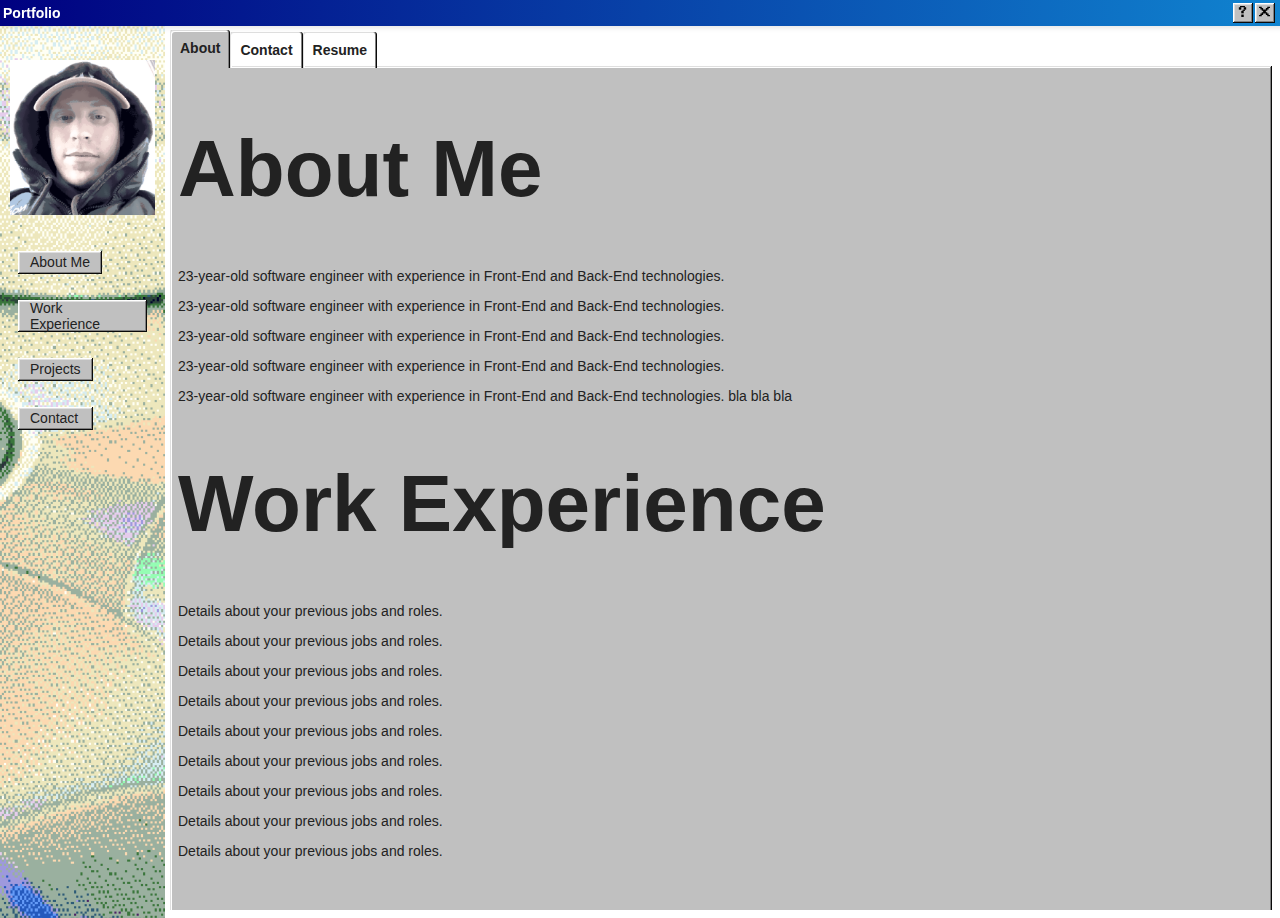
==== commit 3e6612cf: "update Contact.html -page & move styles.css" ====
--- a/index.html
+++ b/index.html
@@ -4,10 +4,10 @@
     <meta charset="UTF-8">
     <meta name="viewport" content="width=device-width, initial-scale=1.0">
     <title>Your Portfolio</title>
-    <link rel="stylesheet" href="styles.css">
+    <link rel="stylesheet" href="./css/styles.css">
     <script defer src="script.js"></script>
 	<style>
-		.title-bar {
+		#top-title {
             position: fixed; /* Fixes the header to the top */
             top: 0;
             left: 0;
@@ -40,7 +40,7 @@
 </head>
 <body>
 	<!-- Header -->
-	<div class="title-bar">
+	<div id="top-title" class="title-bar">
 		<div class="title-bar-text">Portfolio</div>
 		<div class="title-bar-controls">
 			<button aria-label="Help"></button>
--- a/css/styles.css
+++ b/css/styles.css
@@ -0,0 +1,1021 @@
+/**
+ * 98.css
+ * Copyright (c) 2020 Jordan Scales <thatjdanisso.cool>
+ * https://github.com/jdan/98.css/blob/main/LICENSE
+ */
+
+:root {
+  /* Color */
+  --text-color: #222222;
+  --surface: #c0c0c0;
+  --button-highlight: #ffffff;
+  --button-face: #dfdfdf;
+  --button-shadow: #808080;
+  --window-frame: #0a0a0a;
+  --dialog-blue: #000080;
+  --dialog-blue-light: #1084d0;
+  --dialog-gray: #808080;
+  --dialog-gray-light: #b5b5b5;
+  --link-blue: #0000ff;
+
+  /* Spacing */
+  --element-spacing: 8px;
+  --grouped-button-spacing: 4px;
+  --grouped-element-spacing: 6px;
+  --radio-width: 12px;
+  --checkbox-width: 13px;
+  --radio-label-spacing: 6px;
+  --range-track-height: 4px;
+  --range-spacing: 10px;
+
+  /* Some detailed computations for radio buttons and checkboxes */
+  --radio-total-width-precalc: var(--radio-width) + var(--radio-label-spacing);
+  --radio-total-width: calc(var(--radio-total-width-precalc));
+  --radio-left: calc(-1 * var(--radio-total-width-precalc));
+  --radio-dot-width: 4px;
+  --radio-dot-top: calc(var(--radio-width) / 2 - var(--radio-dot-width) / 2);
+  --radio-dot-left: calc(
+    -1 * (var(--radio-total-width-precalc)) + var(--radio-width) / 2 - var(
+        --radio-dot-width
+      ) / 2
+  );
+
+  --checkbox-total-width-precalc: var(--checkbox-width) +
+    var(--radio-label-spacing);
+  --checkbox-total-width: calc(var(--checkbox-total-width-precalc));
+  --checkbox-left: calc(-1 * var(--checkbox-total-width-precalc));
+  --checkmark-width: 7px;
+  --checkmark-left: 3px;
+
+  /* Borders */
+  --border-width: 1px;
+  --border-raised-outer: inset -1px -1px var(--window-frame),
+    inset 1px 1px var(--button-highlight);
+  --border-raised-inner: inset -2px -2px var(--button-shadow),
+    inset 2px 2px var(--button-face);
+  --border-sunken-outer: inset -1px -1px var(--button-highlight),
+    inset 1px 1px var(--window-frame);
+  --border-sunken-inner: inset -2px -2px var(--button-face),
+    inset 2px 2px var(--button-shadow);
+  --default-button-border-raised-outer: inset -2px -2px var(--window-frame), inset 1px 1px var(--window-frame);
+  --default-button-border-raised-inner: inset 2px 2px var(--button-highlight), inset -3px -3px var(--button-shadow), inset 3px 3px var(--button-face);
+  --default-button-border-sunken-outer: inset 2px 2px var(--window-frame), inset -1px -1px var(--window-frame);
+  --default-button-border-sunken-inner: inset -2px -2px var(--button-highlight), inset 3px 3px var(--button-shadow), inset -3px -3px var(--button-face);
+
+
+  /* Window borders flip button-face and button-highlight */
+  --border-window-outer: inset -1px -1px var(--window-frame),
+    inset 1px 1px var(--button-face);
+  --border-window-inner: inset -2px -2px var(--button-shadow),
+    inset 2px 2px var(--button-highlight);
+
+  /* Field borders (checkbox, input, etc) flip window-frame and button-shadow */
+  --border-field: inset -1px -1px var(--button-highlight),
+    inset 1px 1px var(--button-shadow), inset -2px -2px var(--button-face),
+    inset 2px 2px var(--window-frame);
+
+  /* Tabs */
+  --border-tab: inset -1px 0 var(--window-frame),
+    inset 1px 1px var(--button-face),
+    inset -2px 0 var(--button-shadow),
+    inset 2px 2px var(--button-highlight)
+}
+
+@font-face {
+  font-family: "MS Sans Serif", sans-serif;
+  font-weight: normal;
+  font-style: normal;
+}
+
+@font-face {
+  font-family: "MS Sans Serif", sans-serif;
+  font-weight: bold;
+  font-style: normal;
+}
+
+html {
+	scroll-padding-top: 500px;
+}
+
+body {
+  margin: 0;
+  font-family: Arial;
+  font-size: 12px;
+  color: var(--text-color);
+  overflow: hidden;
+}
+
+button,
+label,
+input,
+legend,
+textarea,
+select,
+option,
+table,
+ul.tree-view,
+.window,
+.title-bar,
+li[role=tab] {
+  font-family: "MS Sans Serif", sans-serif, Arial;
+  -webkit-font-smoothing: none;
+  font-size: 14px;
+  display: block;
+}
+
+h1 {
+  font-size: 5rem;
+}
+
+h2 {
+  font-size: 2.5rem;
+}
+
+h3 {
+  font-size: 2rem;
+}
+
+h4 {
+  font-size: 1.5rem;
+}
+
+u {
+  text-decoration: none;
+  border-bottom: 0.5px solid #222222;
+}
+
+button,
+input[type="submit"],
+input[type="reset"] {
+  box-sizing: border-box;
+  border: none;
+  color: transparent;
+  text-shadow: 0 0 var(--text-color);
+  background: var(--surface);
+  box-shadow: var(--border-raised-outer), var(--border-raised-inner);
+  border-radius: 0;
+
+  min-width: 75px;
+  min-height: 23px;
+  padding: 0 12px;
+}
+
+button.default,
+input[type="submit"].default,
+input[type="reset"].default {
+  box-shadow: var(--default-button-border-raised-outer), var(--default-button-border-raised-inner);
+}
+
+.vertical-bar {
+  width: 4px;
+  height: 20px;
+  background: #c0c0c0;
+  box-shadow: var(--border-raised-outer), var(--border-raised-inner);
+}
+
+button:not(:disabled):active,
+input[type="submit"]:not(:disabled):active,
+input[type="reset"]:not(:disabled):active {
+  box-shadow: var(--border-sunken-outer), var(--border-sunken-inner);
+  text-shadow: 1px 1px var(--text-color);
+}
+
+button.default:not(:disabled):active,
+input[type="submit"].default:not(:disabled):active,
+input[type="reset"].default:not(:disabled):active {
+  box-shadow: var(--default-button-border-sunken-outer), var(--default-button-border-sunken-inner);
+}
+
+@media (not(hover)) {
+  button:not(:disabled):hover,
+  input[type="submit"]:not(:disabled):hover,
+  input[type="reset"]:not(:disabled):hover {
+    box-shadow: var(--border-sunken-outer), var(--border-sunken-inner);
+  }
+}
+
+button:focus,
+input[type="submit"]:focus,
+input[type="reset"]:focus {
+  outline: 1px dotted #000000;
+  outline-offset: -4px;
+}
+
+button::-moz-focus-inner,
+input[type="submit"]::-moz-focus-inner,
+input[type="reset"]::-moz-focus-inner {
+  border: 0;
+}
+
+:disabled,
+:disabled + label,
+input[readonly],
+input[readonly] + label {
+  color: var(--button-shadow);
+}
+
+button:disabled,
+input[type="submit"]:disabled,
+input[type="reset"]:disabled,
+:disabled + label {
+  text-shadow: 1px 1px 0 var(--button-highlight);
+}
+
+.window {
+  box-shadow: var(--border-window-outer), var(--border-window-inner);
+  background: var(--surface);
+  min-height: 18vh;
+  padding: 3px 0 0 0px;
+}
+
+.title-bar {
+  /*background-image: url('../imgs/cds.png');
+  background-size: cover;
+  background-position: center;
+  background-repeat: no-repeat;*/
+  background: linear-gradient(
+    90deg,
+    var(--dialog-blue),
+    var(--dialog-blue-light)
+  );
+  padding: 3px 2px 3px 3px;
+  display: flex;
+  justify-content: space-between;
+  align-items: center;
+}
+
+.title-bar.inactive {
+  background: linear-gradient(
+    90deg,
+    var(--dialog-gray),
+    var(--dialog-gray-light)
+  );
+}
+
+.title-bar-text {
+  font-weight: bold;
+  color: white;
+  letter-spacing: 0;
+  margin-right: 24px;
+}
+
+.title-bar-controls {
+  display: flex;
+  padding-right: 8px;
+}
+
+.title-bar-controls button {
+  padding: 0;
+  display: block;
+  min-width: 20px;
+  min-height: 20px;
+  background-size: 55% 55%; /* Make the background image fill the button */
+}
+
+.title-bar-controls button:active {
+  padding: 0px;
+}
+
+.title-bar-controls button:focus {
+  outline: none;
+}
+
+.title-bar-controls button[aria-label="Minimize"],
+.title-bar-controls button[aria-label].minimize {
+  background-image: url("../icon/minimize.svg");
+  background-repeat: no-repeat;
+  background-position: bottom 3px left 4px;
+}
+
+.title-bar-controls button[aria-label="Maximize"],
+.title-bar-controls button[aria-label].maximize {
+  background-image: url("../icon/maximize.svg");
+  background-repeat: no-repeat;
+  background-position: top 2px left 3px;
+}
+
+.title-bar-controls button[aria-label="Maximize"]:disabled,
+.title-bar-controls button[aria-label].maximize:disabled {
+  background-image: url("../icon/maximize-disabled.svg");
+  background-repeat: no-repeat;
+  background-position: top 2px left 3px;
+}
+
+.title-bar-controls button[aria-label="Restore"],
+.title-bar-controls button[aria-label].restore {
+  background-image: url("../icon/restore.svg");
+  background-repeat: no-repeat;
+  background-position: top 2px left 3px;
+}
+
+.title-bar-controls button[aria-label="Help"],
+.title-bar-controls button[aria-label].help {
+  background-image: url("../icon/help.svg");
+  background-repeat: no-repeat;
+  background-position: top 3px left 4px;
+}
+
+.title-bar-controls button[aria-label="Close"],
+.title-bar-controls button[aria-label].close {
+  margin-left: 2px;
+  background-image: url("../icon/close.svg");
+  background-repeat: no-repeat;
+  background-position: top 3px left 4px;
+}
+
+.status-bar {
+  margin: 0px 1px;
+  display: flex;
+  gap: 1px;
+}
+
+.status-bar-field {
+  box-shadow: inset -1px -1px #dfdfdf, inset 1px 1px #808080;
+  flex-grow: 1;
+  padding: 2px 3px;
+  margin: 0;
+}
+
+.window-body {
+  margin: var(--element-spacing);
+}
+
+fieldset {
+  border-image: url("../icon/groupbox-border.svg") 2;
+  padding: calc(2 * var(--border-width) + var(--element-spacing));
+  padding-block-start: var(--element-spacing);
+  margin: 0;
+}
+
+legend {
+  background: var(--surface);
+}
+
+.field-row {
+  display: flex;
+  align-items: center;
+}
+
+[class^="field-row"] + [class^="field-row"] {
+  margin-top: var(--grouped-element-spacing);
+}
+
+.field-row > * + * {
+  margin-left: var(--grouped-element-spacing);
+}
+
+.field-row-stacked {
+  display: flex;
+  flex-direction: column;
+}
+
+.field-row-stacked * + * {
+  margin-top: var(--grouped-element-spacing);
+}
+
+label {
+  display: inline-flex;
+  align-items: center;
+}
+
+input[type="radio"],
+input[type="checkbox"] {
+  appearance: none;
+  -webkit-appearance: none;
+  -moz-appearance: none;
+  margin: 0;
+  background: 0;
+  position: fixed;
+  opacity: 0;
+  border: none;
+}
+
+input[type="radio"] + label,
+input[type="checkbox"] + label {
+  line-height: 13px;
+}
+
+input[type="radio"] + label {
+  position: relative;
+  margin-left: var(--radio-total-width);
+}
+
+input[type="radio"] + label::before {
+  content: "";
+  position: absolute;
+  top: 0;
+  left: calc(-1 * (var(--radio-total-width-precalc)));
+  display: inline-block;
+  width: var(--radio-width);
+  height: var(--radio-width);
+  margin-right: var(--radio-label-spacing);
+  background: url("../icon/radio-border.svg");
+}
+
+input[type="radio"]:active + label::before {
+  background: url("../icon/radio-border-disabled.svg");
+}
+
+input[type="radio"]:checked + label::after {
+  content: "";
+  display: block;
+  width: var(--radio-dot-width);
+  height: var(--radio-dot-width);
+  top: var(--radio-dot-top);
+  left: var(--radio-dot-left);
+  position: absolute;
+  background: url("../icon/radio-dot.svg");
+}
+
+input[type="radio"]:focus + label,
+input[type="checkbox"]:focus + label {
+  outline: 1px dotted #000000;
+}
+
+input[type="radio"][disabled] + label::before {
+  background: url("../icon/radio-border-disabled.svg");
+}
+
+input[type="radio"][disabled]:checked + label::after {
+  background: url("../icon/radio-dot-disabled.svg");
+}
+
+input[type="checkbox"] + label {
+  position: relative;
+  margin-left: var(--checkbox-total-width);
+}
+
+input[type="checkbox"] + label::before {
+  content: "";
+  position: absolute;
+  left: calc(-1 * (var(--checkbox-total-width-precalc)));
+  display: inline-block;
+  width: var(--checkbox-width);
+  height: var(--checkbox-width);
+  background: var(--button-highlight);
+  box-shadow: var(--border-field);
+  margin-right: var(--radio-label-spacing);
+}
+
+input[type="checkbox"]:active + label::before {
+  background: var(--surface);
+}
+
+input[type="checkbox"]:checked + label::after {
+  content: "";
+  display: block;
+  width: var(--checkmark-width);
+  height: var(--checkmark-width);
+  position: absolute;
+  left: calc(
+    -1 * (var(--checkbox-total-width-precalc)) + var(--checkmark-left)
+  );
+  background: url("../icon/checkmark.svg");
+}
+
+input[type="checkbox"][disabled] + label::before {
+  background: var(--surface);
+}
+
+input[type="checkbox"][disabled]:checked + label::after {
+  background: url("../icon/checkmark-disabled.svg");
+}
+
+input[type="text"],
+input[type="password"],
+input[type="email"],
+input[type="tel"],
+input[type="number"],
+input[type="search"],
+select,
+textarea {
+  padding: 3px 4px;
+  border: none;
+  box-shadow: var(--border-field);
+  background-color: var(--button-highlight);
+  box-sizing: border-box;
+  -webkit-appearance: none;
+  -moz-appearance: none;
+  appearance: none;
+  border-radius: 0;
+}
+
+input[type="text"],
+input[type="password"],
+input[type="email"],
+input[type="tel"],
+input[type="search"],
+select {
+  height: 21px;
+}
+input[type="number"] {
+  /* need this 1 pixel to fit the spinner controls in box */
+  height: 22px;
+}
+/* clears the ‘X’ from Internet Explorer */
+input[type=search]::-ms-clear { display: none; width : 0; height: 0; }
+input[type=search]::-ms-reveal { display: none; width : 0; height: 0; }
+/* clears the ‘X’ from Chrome */
+input[type="search"]::-webkit-search-decoration,
+input[type="search"]::-webkit-search-cancel-button,
+input[type="search"]::-webkit-search-results-button,
+input[type="search"]::-webkit-search-results-decoration { display: none; }
+
+input[type="text"],
+input[type="password"],
+input[type="email"],
+input[type="tel"],
+input[type="number"],
+input[type="search"] {
+  /* For some reason descenders are getting cut off without this */
+  line-height: 2;
+}
+
+input[type="email"]:disabled,
+input[type="tel"]:disabled,
+input[type="password"]:disabled,
+input[type="text"]:disabled,
+input[type="number"]:disabled,
+input[type="search"]:disabled,
+input[type="email"]:read-only,
+input[type="tel"]:read-only,
+input[type="password"]:read-only,
+input[type="text"]:read-only,
+input[type="number"]:read-only,
+input[type="search"]:read-only,
+textarea:disabled {
+  background-color: var(--surface);
+}
+
+select {
+  appearance: none;
+  -webkit-appearance: none;
+  -moz-appearance: none;
+  position: relative;
+  padding-right: 32px;
+  background-image: url("../icon/button-down.svg");
+  background-position: top 2px right 2px;
+  background-repeat: no-repeat;
+  border-radius: 0;
+}
+
+select:focus,
+input[type="text"]:focus,
+input[type="password"]:focus,
+input[type="email"]:focus,
+input[type="tel"]:focus,
+input[type="number"]:focus,
+input[type="search"]:focus,
+textarea:focus {
+  outline: none;
+}
+
+input[type="range"] {
+  -webkit-appearance: none;
+  width: 100%;
+  background: transparent;
+}
+
+input[type="range"]:focus {
+  outline: none;
+}
+
+input[type="range"]::-webkit-slider-thumb {
+  -webkit-appearance: none;
+  height: 21px;
+  width: 11px;
+  background: url("../icon/indicator-horizontal.svg");
+  transform: translateY(-8px);
+  box-shadow: none;
+  border: none;
+}
+
+input[type="range"].has-box-indicator::-webkit-slider-thumb {
+  background: url("../icon/indicator-rectangle-horizontal.svg");
+  transform: translateY(-10px);
+}
+
+input[type="range"]::-moz-range-thumb {
+  height: 21px;
+  width: 11px;
+  border: 0;
+  border-radius: 0;
+  background: url("../icon/indicator-horizontal.svg");
+  transform: translateY(2px);
+}
+
+input[type="range"].has-box-indicator::-moz-range-thumb {
+  background: url("../icon/indicator-rectangle-horizontal.svg");
+  transform: translateY(0px);
+}
+
+input[type="range"]::-webkit-slider-runnable-track {
+  width: 100%;
+  height: 2px;
+  box-sizing: border-box;
+  background: black;
+  border-right: 1px solid grey;
+  border-bottom: 1px solid grey;
+  box-shadow: 1px 0 0 white, 1px 1px 0 white, 0 1px 0 white, -1px 0 0 darkgrey,
+    -1px -1px 0 darkgrey, 0 -1px 0 darkgrey, -1px 1px 0 white, 1px -1px darkgrey;
+}
+
+input[type="range"]::-moz-range-track {
+  width: 100%;
+  height: 2px;
+  box-sizing: border-box;
+  background: black;
+  border-right: 1px solid grey;
+  border-bottom: 1px solid grey;
+  box-shadow: 1px 0 0 white, 1px 1px 0 white, 0 1px 0 white, -1px 0 0 darkgrey,
+    -1px -1px 0 darkgrey, 0 -1px 0 darkgrey, -1px 1px 0 white, 1px -1px darkgrey;
+}
+
+.is-vertical {
+  display: inline-block;
+  width: 4px;
+  height: 150px;
+  transform: translateY(50%);
+}
+
+.is-vertical > input[type="range"] {
+  width: 150px;
+  height: 4px;
+  margin: 0 calc(var(--grouped-element-spacing) + var(--range-spacing)) 0
+    var(--range-spacing);
+  transform-origin: left;
+  transform: rotate(270deg) translateX(calc(-50% + var(--element-spacing)));
+}
+
+.is-vertical > input[type="range"]::-webkit-slider-runnable-track {
+  border-left: 1px solid grey;
+  border-right: 0;
+  border-bottom: 1px solid grey;
+  box-shadow: -1px 0 0 white, -1px 1px 0 white, 0 1px 0 white, 1px 0 0 darkgrey,
+    1px -1px 0 darkgrey, 0 -1px 0 darkgrey, 1px 1px 0 white, -1px -1px darkgrey;
+}
+
+.is-vertical > input[type="range"]::-moz-range-track {
+  border-left: 1px solid grey;
+  border-right: 0;
+  border-bottom: 1px solid grey;
+  box-shadow: -1px 0 0 white, -1px 1px 0 white, 0 1px 0 white, 1px 0 0 darkgrey,
+    1px -1px 0 darkgrey, 0 -1px 0 darkgrey, 1px 1px 0 white, -1px -1px darkgrey;
+}
+
+.is-vertical > input[type="range"]::-webkit-slider-thumb {
+  transform: translateY(-8px) scaleX(-1);
+}
+
+.is-vertical > input[type="range"].has-box-indicator::-webkit-slider-thumb {
+  transform: translateY(-10px) scaleX(-1);
+}
+
+.is-vertical > input[type="range"]::-moz-range-thumb {
+  transform: translateY(2px) scaleX(-1);
+}
+
+.is-vertical > input[type="range"].has-box-indicator::-moz-range-thumb {
+  transform: translateY(0px) scaleX(-1);
+}
+
+select:focus {
+  color: var(--button-highlight);
+  background-color: var(--dialog-blue);
+}
+select:focus option {
+  color: #000;
+  background-color: #fff;
+}
+
+select:active {
+  background-image: url("../icon/button-down-active.svg");
+}
+
+a {
+  color: var(--link-blue);
+  text-decoration: none;
+}
+
+a:focus {
+  outline: 1px dotted var(--link-blue);
+}
+
+ul.tree-view {
+  display: block;
+  background: transparent;
+  box-shadow: transparent;
+  padding: 10px;
+  margin: 0;
+}
+
+ul.tree-view li {
+  list-style-type: none;
+  padding: 8px;
+}
+
+ul.tree-view a {
+  text-decoration: none;
+  font-weight: 700;
+  color: black;
+}
+
+ul.tree-view a:focus {
+  background-color: var(--dialog-blue);
+  color: var(--button-highlight);
+}
+
+ul.tree-view ul,
+ul.tree-view li {
+  margin-top: 3px;
+}
+
+ul.tree-view ul {
+  margin-left: 16px;
+  padding-left: 16px;
+  /* Goes down too far */
+  border-left: 1px dotted #808080;
+}
+
+ul.tree-view ul > li {
+  position: relative;
+}
+ul.tree-view ul > li::before {
+  content: "";
+  display: block;
+  position: absolute;
+  left: -16px;
+  top: 6px;
+  width: 12px;
+  border-bottom: 1px dotted #808080;
+}
+
+/* Cover the bottom of the left dotted border */
+ul.tree-view ul > li:last-child::after {
+  content: "";
+  display: block;
+  position: absolute;
+  left: -20px;
+  top: 7px;
+  bottom: 0px;
+  width: 8px;
+  background: var(--button-highlight);
+}
+
+ul.tree-view details {
+  margin-top: 0;
+}
+
+ul.tree-view details[open] summary {
+  margin-bottom: 0;
+}
+
+ul.tree-view ul details > summary:before {
+  margin-left: -22px;
+  position: relative;
+  z-index: 1;
+}
+
+ul.tree-view details > summary:before {
+  text-align: center;
+  display: block;
+  float: left;
+  content: "+";
+  border: 1px solid #808080;
+  width: 8px;
+  height: 9px;
+  line-height: 8px;
+  margin-right: 5px;
+  padding-left: 1px;
+  background-color: #fff;
+}
+
+ul.tree-view details[open] > summary:before {
+  content: "-";
+}
+
+ul.tree-view details > summary::marker,
+ul.tree-view details > summary::-webkit-details-marker {
+  content: "";
+}
+
+pre {
+  display: block;
+  background: var(--button-highlight);
+  box-shadow: var(--border-field);
+  padding: 12px 8px;
+  margin: 0;
+}
+
+code,
+code * {
+  font-family: monospace;
+}
+
+summary:focus {
+  outline: 1px dotted #000000;
+}
+
+::-webkit-scrollbar {
+  width: 16px;
+}
+::-webkit-scrollbar:horizontal {
+  height: 17px;
+}
+
+::-webkit-scrollbar-corner {
+  background: var(--button-face);
+}
+
+::-webkit-scrollbar-track {
+  background-image: url("../icon/scrollbar-background.svg");
+}
+
+::-webkit-scrollbar-thumb {
+  background-color: var(--button-face);
+  box-shadow: var(--border-raised-outer), var(--border-raised-inner);
+}
+
+::-webkit-scrollbar-button:horizontal:start:decrement,
+::-webkit-scrollbar-button:horizontal:end:increment,
+::-webkit-scrollbar-button:vertical:start:decrement,
+::-webkit-scrollbar-button:vertical:end:increment {
+  display: block;
+}
+
+::-webkit-scrollbar-button:vertical:start {
+  height: auto;
+  background-image: url("../icon/button-up.svg");
+}
+::-webkit-scrollbar-button:vertical:end {
+  height: auto;
+  background-image: url("../icon/button-down.svg");
+}
+::-webkit-scrollbar-button:horizontal:start {
+  width: 16px;
+  background-image: url("../icon/button-left.svg");
+}
+::-webkit-scrollbar-button:horizontal:end {
+  width: 16px;
+  background-image: url("../icon/button-right.svg");
+}
+
+.window[role=tabpanel] {
+  position: relative;
+  height: 100%;
+  z-index: 2;
+}
+
+menu[role=tablist] {
+  position: relative;
+  margin: 4px 0 -2px;
+  text-indent: 0;
+  list-style-type: none;
+  display: flex;
+  padding-left: 3px;
+}
+
+menu[role=tablist] > li {
+  border-top-left-radius: 3px;
+  border-top-right-radius: 3px;
+  box-shadow: var(--border-tab);
+  z-index: 1;
+}
+
+menu[role=tablist] > li[aria-selected=true] {
+  padding-bottom: 2px;
+  margin-top: -2px;
+  background-color: var(--surface);
+  position: relative;
+  z-index: 8;
+  margin-left: -3px;
+}
+
+menu[role=tablist] > li > a {
+  display: block;
+  color: #222;
+  margin: 10px;
+  font-weight: bold; /* Use font-weight to make text bold */
+  text-decoration: none;
+}
+menu[role=tablist] > li[aria-selected=true] > a:focus {
+  outline: none;
+}
+menu[role=tablist] > li > a:focus {
+  outline: 1px dotted #222;
+}
+
+menu[role=tablist].multirows > li {
+  flex-grow: 1;
+  text-align: center;
+}
+.sunken-panel {
+  box-sizing: border-box;
+  border: 2px groove transparent;
+  border-image: url("../icon/sunken-panel-border.svg") 2;
+  background-color: #fff;
+}
+
+table {
+  border-collapse: collapse;
+  position: relative;
+  text-align: left;
+  white-space: nowrap;
+  background-color: #fff;
+}
+
+table > thead > tr > * {
+  position: sticky;
+  top: 0;
+  height: 17px;
+  box-shadow: var(--border-raised-outer), var(--border-raised-inner);
+  background: var(--surface);
+  box-sizing: border-box;
+  font-weight: normal;
+  padding: 0 var(--grouped-element-spacing);
+}
+
+table.interactive > tbody > tr {
+  cursor: pointer;
+}
+
+table > tbody > tr.highlighted {
+  color: #fff;
+  background-color: var(--dialog-blue);
+}
+
+table > tbody > tr > * {
+  padding: 0 var(--grouped-element-spacing);
+  height: 14px;
+}
+
+.progress-indicator {
+	height: 32px;
+	position: relative;
+  box-shadow: var(--border-sunken-inner);
+  padding: 4px 4px;
+  border: none;
+  box-sizing: border-box;
+  -webkit-appearance: none;
+  -moz-appearance: none;
+  appearance: none;
+  border-radius: 0;
+}
+
+
+.progress-indicator > .progress-indicator-bar {
+  height: 100%;
+  display: block;
+  background-color: var(--dialog-blue);
+}
+
+.progress-indicator.segmented > .progress-indicator-bar {
+  width: 100%;
+  background-color: transparent; /* resets the background color which is set to blue in the non-segmented selector */
+  background-image: linear-gradient(
+    90deg,
+    var(--dialog-blue) 0 16px,
+    transparent 0 2px
+  );
+  background-repeat: repeat;
+  background-size: 18px 100%;
+}
+
+.container {
+    display: flex; /* Use flexbox for sidebar and content */
+	/*background-color: white;*/
+	/*background-image: url('../imgs/cds_2.png');
+    background-size: cover;
+    background-position: center;
+    background-repeat: no-repeat; */
+}
+
+.sidebar {
+    width: 200px; /* Adjust width of sidebar */
+    /* Optional styling for the sidebar */
+	background-image: url('../imgs/cds.png');
+	background-size: cover;
+	background-position: center;
+	background-repeat: no-repeat;
+    /*background: linear-gradient(
+    135deg,
+    var(--dialog-blue),
+    var(--dialog-blue-light)
+	);*/
+    padding: 35px 5px; /* Add padding */
+    box-shadow: none; /*2px 0 5px rgba(0, 0, 0, 0.1); /* Optional shadow effect */
+	box-sizing: border-box;
+	font-size: 20px;
+	font-family: "MS Sans Serif", sans-serif, Arial;
+}
+
+.sidebar a {
+	display: block;
+	padding: 5px 0;
+	text-decoration: none;
+	color: white;
+}
+
+.sidebar li {
+	margin-bottom: 10px;
+}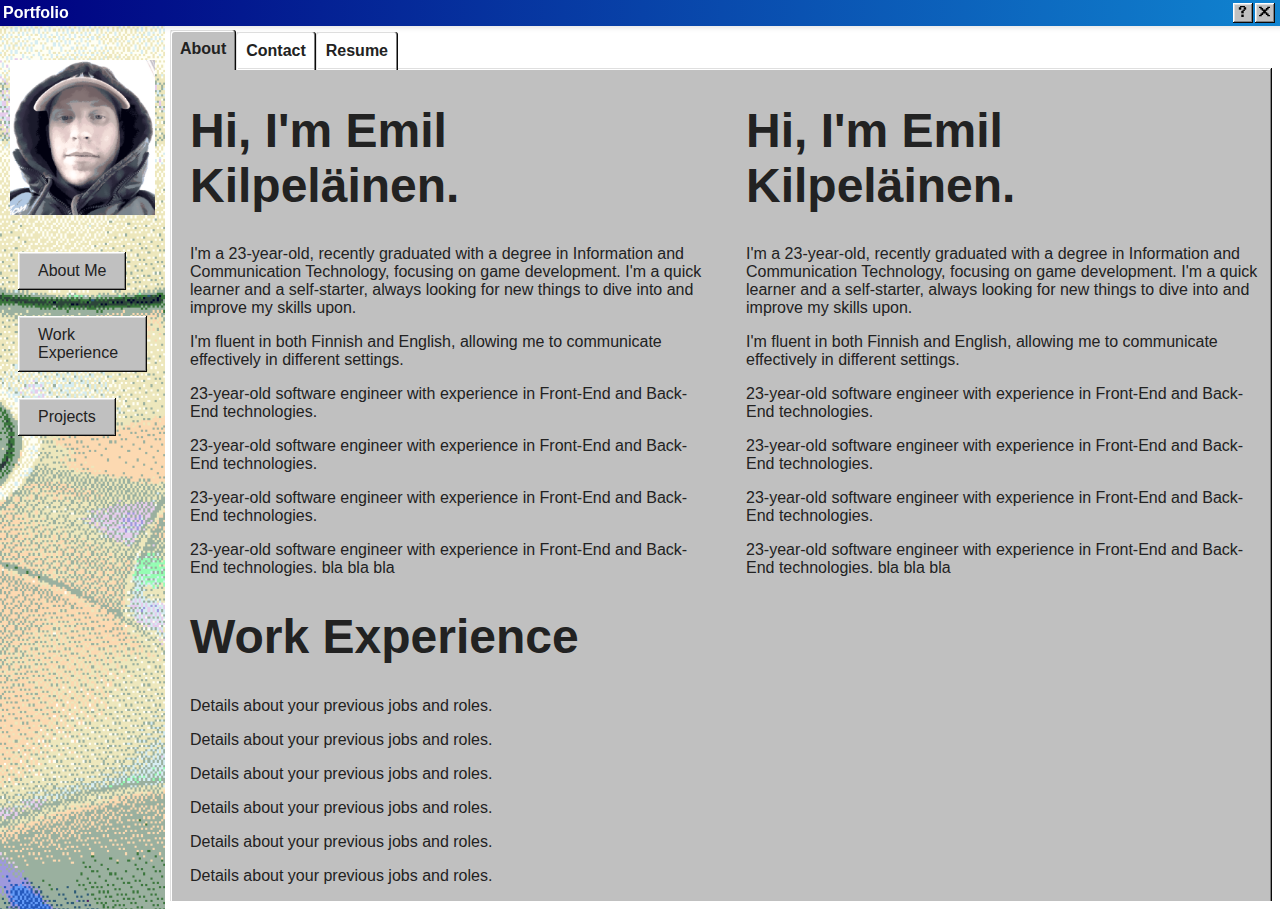
==== commit b198ad57: "automatically hide sidebar if screen-size is too small to show both + word-break added" ====
--- a/index.html
+++ b/index.html
@@ -17,6 +17,26 @@
             box-shadow: 0 2px 5px rgba(0, 0, 0, 0.1); /* Shadow effect */
         }
 
+		/* Hide the sidebar on small screens (less than 768px) */
+		@media only screen and (max-width: 768px) {
+			.sidebar {
+				display: none;
+			}
+			#pagecontainer {
+				margin-left: auto;
+			}
+		}
+
+		/* Show the sidebar on larger screens (768px and above) */
+		@media only screen and (min-width: 768px) {
+			.sidebar {
+				display: block;
+			}
+			#pagecontainer {
+				margin-left: 150px;
+			}
+		}
+		
         .sidebar {
             position: fixed; /* Fixes the sidebar */
 			height: 100vh;
@@ -27,9 +47,8 @@
             overflow-y: auto; /* Allows scrolling within the sidebar if content overflows */
         }
 
-        .container {
+        #pagecontainer {
             display: flex; /* Flexbox for sidebar and content */
-            margin-left: 150px; /* Leave space for the fixed sidebar (200px + 20px for padding) */
             padding-top: 20px; /* Leave space for the fixed header */
         }
 
@@ -48,21 +67,20 @@
 		</div>
 	</div>
 	
-	<div class="container" style="flex-grow: 1;">
+	<div id="pagecontainer" class="container" style="flex-grow: 1;">
 		<!-- Sidebar -->
 		<div class="sidebar" style="width: 165px;">
 			<nav>
 				<img src="./imgs/handsome.png" alt="Description of image" width="88%" style="padding: 10px;"/>
 				<ul class="tree-view" id="sidebar-menu">
-					<li><button class="button" style="text-align: left;" onclick="location.href='#about'">About Me</a></li>
-					<li><button class="button" style="text-align: left;" onclick="location.href='#experience'">Work Experience</a></li>
-					<li><button class="button" style="text-align: left;" onclick="location.href='#projects'">Projects</a></li>
-					<li><button class="button" style="text-align: left;" onclick="location.href='#contact'">Contact</a></li>
+					<li><button class="button" style="text-align: left; padding: 10px 20px 10px 20px;" onclick="location.href='#about'">About Me</a></li>
+					<li><button class="button" style="text-align: left; padding: 10px 20px 10px 20px;" onclick="location.href='#experience'">Work Experience</a></li>
+					<li><button class="button" style="text-align: left; padding: 10px 20px 10px 20px;" onclick="location.href='#projects'">Projects</a></li>
 				</ul>
 			</nav>
 		</div>
 		
-		<div class="window-body" role="tabpanel" style="flex-grow: 1; margin-left: 20px; overflow-y: scroll; height: 98vh;">
+		<div class="window-body" role="tabpanel" style="flex-grow: 1; margin-left: 20px; overflow-y: scroll; height: 97vh;">
 			<!-- Tablist -->
 			<menu role="tablist">
 				<li id="about" role="tab" aria-selected="true"><a href="#about">About</a></li>
@@ -70,11 +88,12 @@
 				<li role="tab"><a href="#tabs">Resume</a></li>
 			</menu>
 			<div class="window">
-				<div class="window-body">
+				<div class="container" style="word-break: break-word;">
 					<!-- Main Content -->
-					<div class="content">
-						<h1>About Me</h1>
-						<p>23-year-old software engineer with experience in Front-End and Back-End technologies. </p>
+					<div class="content" style="padding:0px 20px 0px 20px;">
+						<h1>Hi, I'm Emil Kilpeläinen.</h1>
+						<p>I'm a 23-year-old, recently graduated with a degree in Information and Communication Technology, focusing on game development. I'm a quick learner and a self-starter, always looking for new things to dive into and improve my skills upon.</p>
+						<p>I'm fluent in both Finnish and English, allowing me to communicate effectively in different settings.</p>
 						<p>23-year-old software engineer with experience in Front-End and Back-End technologies. </p>
 						<p>23-year-old software engineer with experience in Front-End and Back-End technologies. </p>
 						<p>23-year-old software engineer with experience in Front-End and Back-End technologies. </p>
@@ -129,6 +148,15 @@
 							<p>How people can reach you.</p>
 						</section>
 					</div>
+					<div class="content" style="padding:0px 10px 0px 20px; word-break: break-word;">
+						<h1>Hi, I'm Emil Kilpeläinen.</h1>
+						<p>I'm a 23-year-old, recently graduated with a degree in Information and Communication Technology, focusing on game development. I'm a quick learner and a self-starter, always looking for new things to dive into and improve my skills upon.</p>
+						<p>I'm fluent in both Finnish and English, allowing me to communicate effectively in different settings.</p>
+						<p>23-year-old software engineer with experience in Front-End and Back-End technologies. </p>
+						<p>23-year-old software engineer with experience in Front-End and Back-End technologies. </p>
+						<p>23-year-old software engineer with experience in Front-End and Back-End technologies. </p>
+						<p>23-year-old software engineer with experience in Front-End and Back-End technologies. bla bla bla </p>
+					</div>
 				</div>
 			</div>
 		</div>
--- a/css/styles.css
+++ b/css/styles.css
@@ -100,7 +100,7 @@
 body {
   margin: 0;
   font-family: Arial;
-  font-size: 12px;
+  font-size: 18px;
   color: var(--text-color);
   overflow: hidden;
 }
@@ -119,12 +119,12 @@
 li[role=tab] {
   font-family: "MS Sans Serif", sans-serif, Arial;
   -webkit-font-smoothing: none;
-  font-size: 14px;
+  font-size: 16px;
   display: block;
 }
 
 h1 {
-  font-size: 5rem;
+  font-size: 3rem;
 }
 
 h2 {
@@ -1005,7 +1005,7 @@
     padding: 35px 5px; /* Add padding */
     box-shadow: none; /*2px 0 5px rgba(0, 0, 0, 0.1); /* Optional shadow effect */
 	box-sizing: border-box;
-	font-size: 20px;
+	font-size: 22px;
 	font-family: "MS Sans Serif", sans-serif, Arial;
 }
 
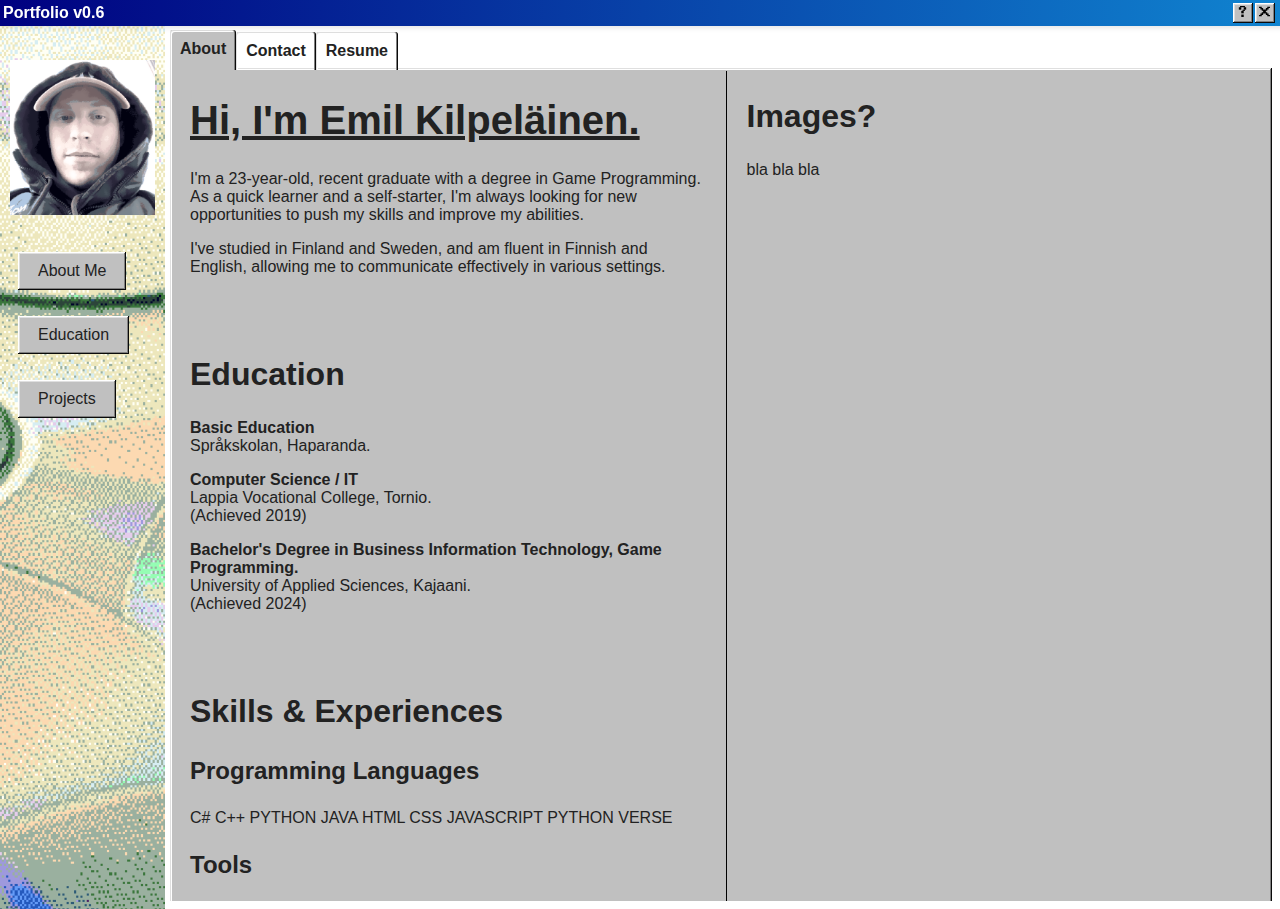
==== commit 21bf74ca: "v0.6 ++page update" ====
--- a/index.html
+++ b/index.html
@@ -60,7 +60,7 @@
 <body>
 	<!-- Header -->
 	<div id="top-title" class="title-bar">
-		<div class="title-bar-text">Portfolio</div>
+		<div class="title-bar-text">Portfolio v0.6</div>
 		<div class="title-bar-controls">
 			<button aria-label="Help"></button>
 			<button aria-label="Close"></button>
@@ -74,8 +74,8 @@
 				<img src="./imgs/handsome.png" alt="Description of image" width="88%" style="padding: 10px;"/>
 				<ul class="tree-view" id="sidebar-menu">
 					<li><button class="button" style="text-align: left; padding: 10px 20px 10px 20px;" onclick="location.href='#about'">About Me</a></li>
-					<li><button class="button" style="text-align: left; padding: 10px 20px 10px 20px;" onclick="location.href='#experience'">Work Experience</a></li>
-					<li><button class="button" style="text-align: left; padding: 10px 20px 10px 20px;" onclick="location.href='#projects'">Projects</a></li>
+					<li><button class="button" style="text-align: left; padding: 10px 20px 10px 20px;" onclick="location.href='#education'">Education</a></li>
+					<li><button class="button" style="text-align: left; padding: 10px 20px 10px 20px;" onclick="location.href='#skills'">Projects</a></li>
 				</ul>
 			</nav>
 		</div>
@@ -90,72 +90,47 @@
 			<div class="window">
 				<div class="container" style="word-break: break-word;">
 					<!-- Main Content -->
-					<div class="content" style="padding:0px 20px 0px 20px;">
-						<h1>Hi, I'm Emil Kilpeläinen.</h1>
-						<p>I'm a 23-year-old, recently graduated with a degree in Information and Communication Technology, focusing on game development. I'm a quick learner and a self-starter, always looking for new things to dive into and improve my skills upon.</p>
-						<p>I'm fluent in both Finnish and English, allowing me to communicate effectively in different settings.</p>
-						<p>23-year-old software engineer with experience in Front-End and Back-End technologies. </p>
-						<p>23-year-old software engineer with experience in Front-End and Back-End technologies. </p>
-						<p>23-year-old software engineer with experience in Front-End and Back-End technologies. </p>
-						<p>23-year-old software engineer with experience in Front-End and Back-End technologies. bla bla bla </p>
-
-						<section id="experience">
-							<h1>Work Experience</h1>
-							<p>Details about your previous jobs and roles.</p>
-							<p>Details about your previous jobs and roles.</p>
-							<p>Details about your previous jobs and roles.</p>
-							<p>Details about your previous jobs and roles.</p>
-							<p>Details about your previous jobs and roles.</p>
-							<p>Details about your previous jobs and roles.</p>
-							<p>Details about your previous jobs and roles.</p>
-							<p>Details about your previous jobs and roles.</p>
-							<p>Details about your previous jobs and roles.</p>
+					<div class="content" style="padding:0px 20px 0px 20px; border-right: 1px solid black; flex: 1;">
+						<section>
+							<h1 style="text-decoration:underline; text-decoration-thickness: 4px;">Hi, I'm Emil Kilpeläinen.</h1>
+							<p>I'm a 23-year-old, recent graduate with a degree in Game Programming.
+							As a quick learner and a self-starter, I'm always looking for new opportunities to push my skills and improve my abilities.</p>
+							<p>I've studied in Finland and Sweden, and am fluent in Finnish and English, allowing me to communicate effectively in various settings.</p>
 						</section>
 
-						<section id="projects">
-							<h1>Projects</h1>
-							<p>List and describe your key projects.</p>
-							<p>List and describe your key projects.</p>
-							<p>List and describe your key projects.</p>
-							<p>List and describe your key projects.</p>
-							<p>List and describe your key projects.</p>
-							<p>List and describe your key projects.</p>
-							<p>List and describe your key projects.</p>
-							<p>List and describe your key projects.</p>
-							<p>List and describe your key projects.</p>
-							<p>List and describe your key projects.</p>
-							<p>List and describe your key projects.</p>
-							<p>List and describe your key projects.</p>
-							<p>List and describe your key projects.</p>
-							<p>List and describe your key projects.</p>
-							<p>List and describe your key projects.</p>
+						<section id="education">
+							<h2>Education</h2>
+							<p><b>Basic Education</b><br>Språkskolan, Haparanda.
+							<p><b>Computer Science / IT</b><br>Lappia Vocational College, Tornio.<br>(Achieved 2019)</p>
+							<p><b>Bachelor's Degree in Business Information Technology,
+							Game Programming.</b><br>University of Applied Sciences, Kajaani.<br>(Achieved 2024)</p>
 						</section>
 
-						<section id="contact">
-							<h1>Contact</h1>
-							<p>How people can reach you.</p>
-							<p>How people can reach you.</p>
-							<p>How people can reach you.</p>
-							<p>How people can reach you.</p>
-							<p>How people can reach you.</p>
-							<p>How people can reach you.</p>
-							<p>How people can reach you.</p>
-							<p>How people can reach you.</p>
-							<p>How people can reach you.</p>
-							<p>How people can reach you.</p>
-							<p>How people can reach you.</p>
-							<p>How people can reach you.</p>
-							<p>How people can reach you.</p>
+						<section id="skills">
+							<h2>Skills & Experiences</h2>
+							<h3>Programming Languages</h3>
+							<p>C# C++ PYTHON JAVA HTML CSS JAVASCRIPT PYTHON VERSE</p>
+							<p></p>
+							<h3>Tools</h3>
+							<p>SQL VS CODE Git GitHub UE UEFN Unity Photoshop Lightroom Excel Word Vegas Pro Linux Android iOS</p>
+							<p></p>
+							<h3>Languages (in order of strength)</h3>
+							<ul>
+								<li>Finnish</li>
+								<li>English</li>
+								<li>Swedish</li>
+							</ul>
+							<p></p>
+							<p>Elementary knowledge in the following:</p>
+							<ul>
+								<li>German</li>
+								<li>Korean</li>
+							</ul>
 						</section>
 					</div>
-					<div class="content" style="padding:0px 10px 0px 20px; word-break: break-word;">
-						<h1>Hi, I'm Emil Kilpeläinen.</h1>
-						<p>I'm a 23-year-old, recently graduated with a degree in Information and Communication Technology, focusing on game development. I'm a quick learner and a self-starter, always looking for new things to dive into and improve my skills upon.</p>
-						<p>I'm fluent in both Finnish and English, allowing me to communicate effectively in different settings.</p>
-						<p>23-year-old software engineer with experience in Front-End and Back-End technologies. </p>
-						<p>23-year-old software engineer with experience in Front-End and Back-End technologies. </p>
-						<p>23-year-old software engineer with experience in Front-End and Back-End technologies. </p>
-						<p>23-year-old software engineer with experience in Front-End and Back-End technologies. bla bla bla </p>
+					<div class="content" style="padding:0px 10px 0px 20px; word-break: break-word; flex: 1;">
+						<h2>Images?</h2>
+						<p>bla bla bla </p>
 					</div>
 				</div>
 			</div>
--- a/css/styles.css
+++ b/css/styles.css
@@ -124,19 +124,19 @@
 }
 
 h1 {
-  font-size: 3rem;
+  font-size: 2.5rem;
 }
 
 h2 {
-  font-size: 2.5rem;
+  font-size: 2rem;
 }
 
 h3 {
-  font-size: 2rem;
+  font-size: 1.5rem;
 }
 
 h4 {
-  font-size: 1.5rem;
+  font-size: 1.2rem;
 }
 
 u {
@@ -920,7 +920,7 @@
   border-collapse: collapse;
   position: relative;
   text-align: left;
-  white-space: nowrap;
+  white-space: break-spaces;
   background-color: #fff;
 }
 
@@ -1018,4 +1018,8 @@
 
 .sidebar li {
 	margin-bottom: 10px;
+}
+
+section {
+    margin-bottom: 80px; /* Adds space between sections */
 }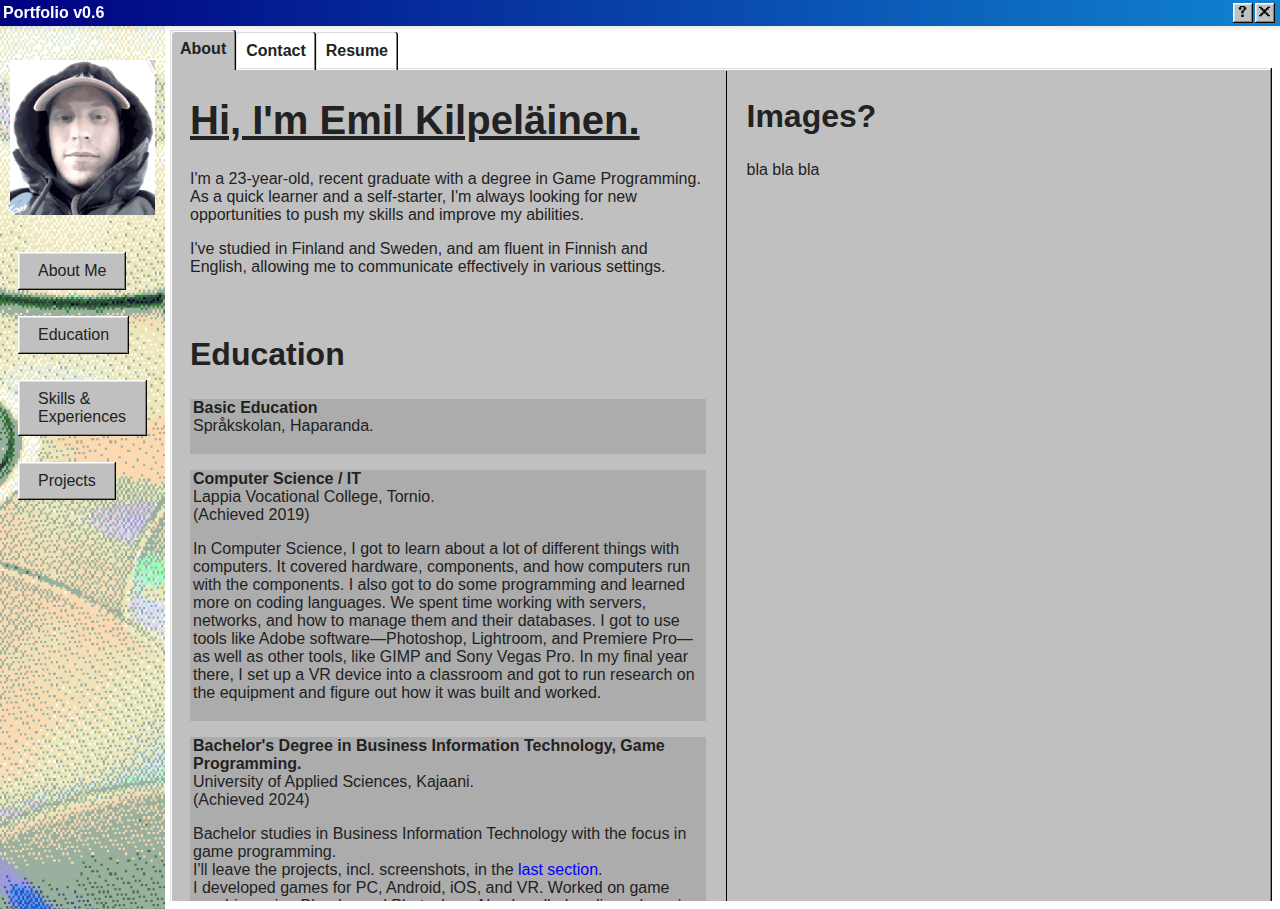
==== commit ad1e6cb4: "big pile of text into main page" ====
--- a/index.html
+++ b/index.html
@@ -71,11 +71,12 @@
 		<!-- Sidebar -->
 		<div class="sidebar" style="width: 165px;">
 			<nav>
-				<img src="./imgs/handsome.png" alt="Description of image" width="88%" style="padding: 10px;"/>
+				<img src="./imgs/handsome.png" alt="Selfie" width="88%" style="padding: 10px;"/>
 				<ul class="tree-view" id="sidebar-menu">
 					<li><button class="button" style="text-align: left; padding: 10px 20px 10px 20px;" onclick="location.href='#about'">About Me</a></li>
 					<li><button class="button" style="text-align: left; padding: 10px 20px 10px 20px;" onclick="location.href='#education'">Education</a></li>
-					<li><button class="button" style="text-align: left; padding: 10px 20px 10px 20px;" onclick="location.href='#skills'">Projects</a></li>
+					<li><button class="button" style="text-align: left; padding: 10px 20px 10px 20px;" onclick="location.href='#skills'">Skills & Experiences</a></li>
+					<li><button class="button" style="text-align: left; padding: 10px 20px 10px 20px;" onclick="location.href='#projects'">Projects</a></li>
 				</ul>
 			</nav>
 		</div>
@@ -100,10 +101,31 @@
 
 						<section id="education">
 							<h2>Education</h2>
-							<p><b>Basic Education</b><br>Språkskolan, Haparanda.
-							<p><b>Computer Science / IT</b><br>Lappia Vocational College, Tornio.<br>(Achieved 2019)</p>
-							<p><b>Bachelor's Degree in Business Information Technology,
-							Game Programming.</b><br>University of Applied Sciences, Kajaani.<br>(Achieved 2024)</p>
+							<div class="content" style="background:rgba(0,0,0,0.1); padding: 0px 5px 3px 3px;">
+								<p><b>Basic Education</b><br>Språkskolan, Haparanda.</p>
+							</div>
+							<div class="content" style="background:rgba(0,0,0,0.1); padding: 0px 5px 3px 3px;">
+								<p><b>Computer Science / IT</b><br>Lappia Vocational College, Tornio.<br>(Achieved 2019)</p>
+								<p></p>
+								<p>In Computer Science, I got to learn about a lot of different things with computers.
+								It covered hardware, components, and how computers run with the components.
+								I also got to do some programming and learned more on coding languages.
+								We spent time working with servers, networks, and how to manage them and their databases.
+								I got to use tools like Adobe software—Photoshop, Lightroom, and Premiere Pro—as well as other tools, like GIMP and Sony Vegas Pro.
+								In my final year there, I set up a VR device into a classroom and got to run research on the equipment and figure out how it was built and worked.</p>
+							</div>
+							<div class="content" style="background:rgba(0,0,0,0.1); padding: 0px 5px 3px 3px;">
+								<p><b>Bachelor's Degree in Business Information Technology,
+								Game Programming.</b><br>University of Applied Sciences, Kajaani.<br>(Achieved 2024)</p>
+								<p></p>
+								<p>Bachelor studies in Business Information Technology with the focus in game programming.<br>
+								I'll leave the projects, incl. screenshots, in the <a href="#projects">last section</a>.<br> I developed games for PC, Android, iOS, and VR.
+								Worked on game graphics using Blender and Photoshop. Also handled audio and music work for some of our game projects,
+								and I had the opportunity in school to work as a game designer on projects.<br> I've written Game Design Documents (GDDs) and Technical Design Documents (TDDs). I worked on UI/UX in both video-games and websites.</p>
+								<p>Game development in school included C++ and C#, along with game-engines Unreal Engine and Unity.<br>
+								Beside my main studies I wrote a presentation on memory editing, took an extra course on social media analysation that specified into youtubing, and for <a href="https://urn.fi/URN:NBN:fi:amk-2024052917349" target="_blank">my thesis</a> work,
+								I reverse-engineered an online game and recreated a server for it.</p>
+							</div>
 						</section>
 
 						<section id="skills">
@@ -127,6 +149,13 @@
 								<li>Korean</li>
 							</ul>
 						</section>
+						
+						<section id="projects">
+							<h2>Projects</h2>
+							<p>Worked with CMake, SFML and C++ to create a 2D game from scratch.</p>
+							<img src="./imgs/cmake.png" alt="Screenshot of my CMake-built SFML-supported C++ -project" width="88%" style="padding: 10px;"/>
+							<p>Focused on Mobile Game Development, creating a game working on both Android & iOS.</p>
+						</section>
 					</div>
 					<div class="content" style="padding:0px 10px 0px 20px; word-break: break-word; flex: 1;">
 						<h2>Images?</h2>
--- a/css/styles.css
+++ b/css/styles.css
@@ -1021,5 +1021,5 @@
 }
 
 section {
-    margin-bottom: 80px; /* Adds space between sections */
+    margin-bottom: 60px; /* Adds space between sections */
 }